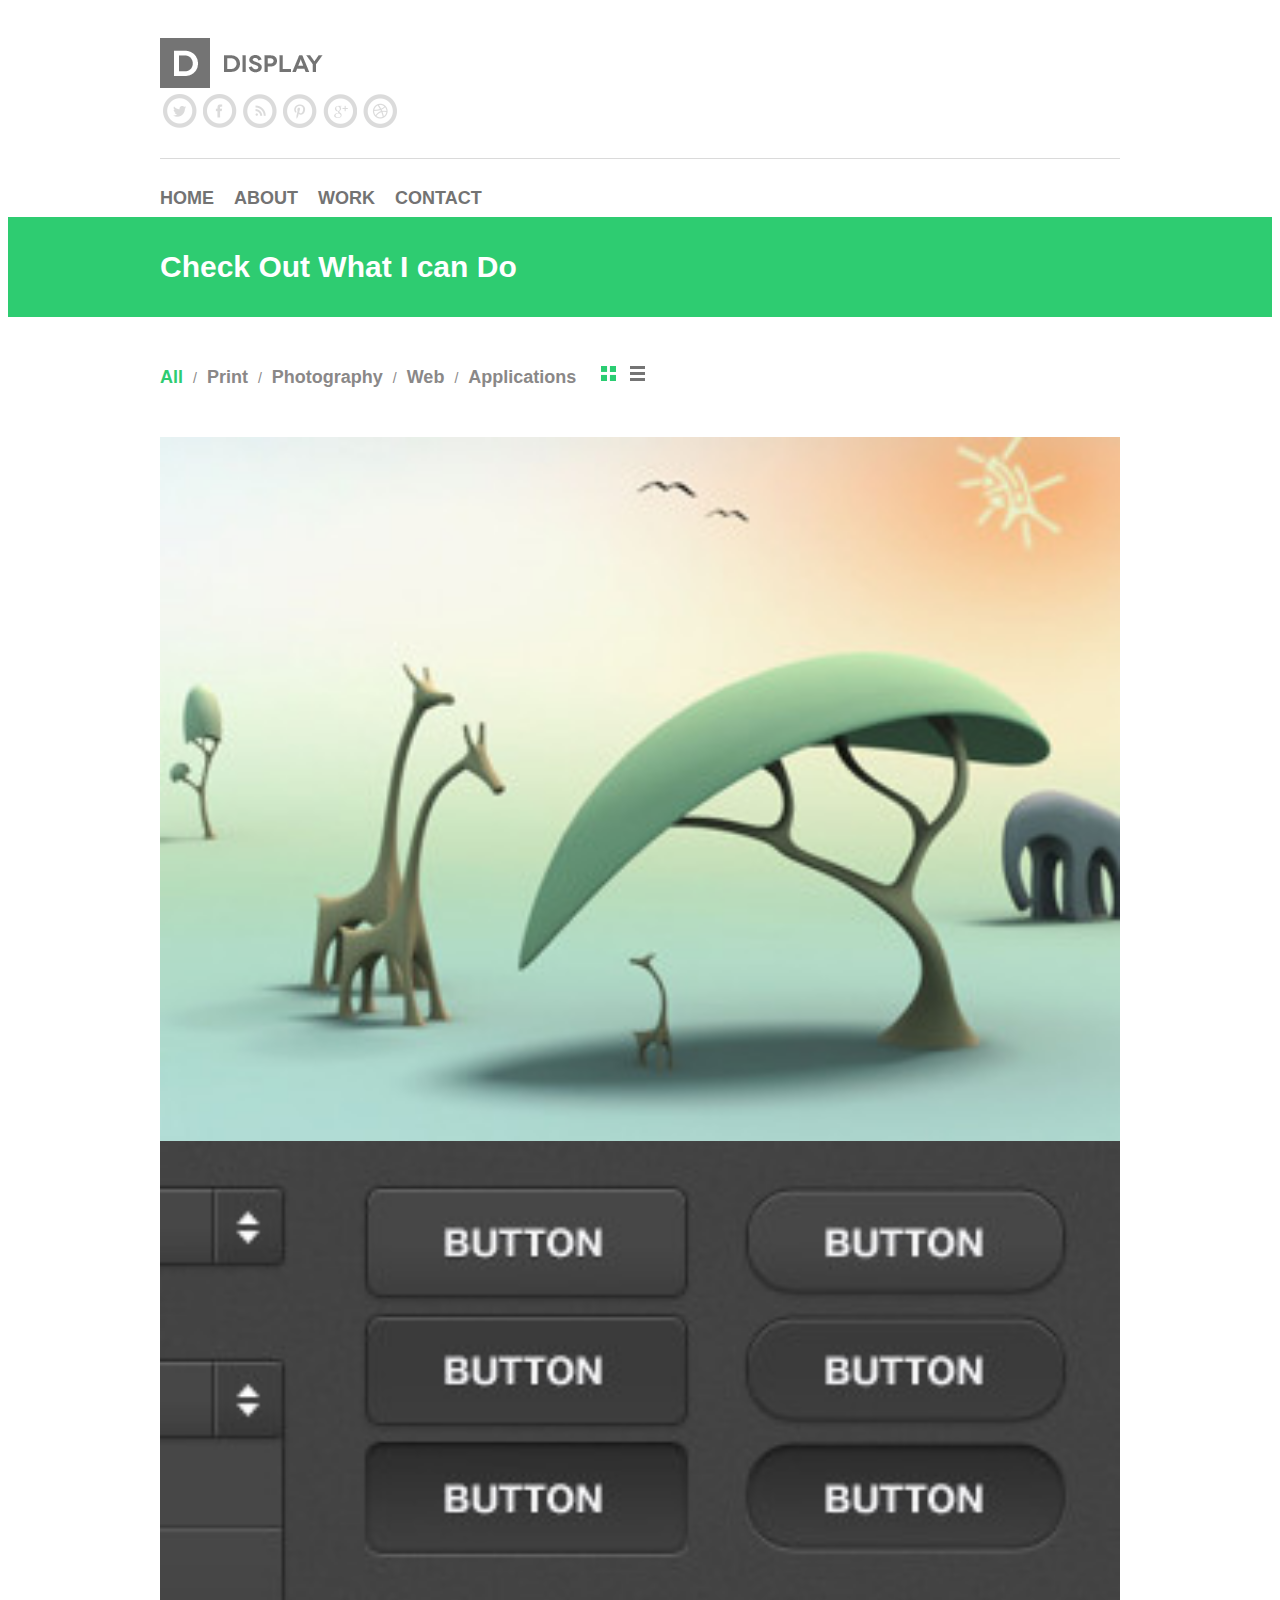
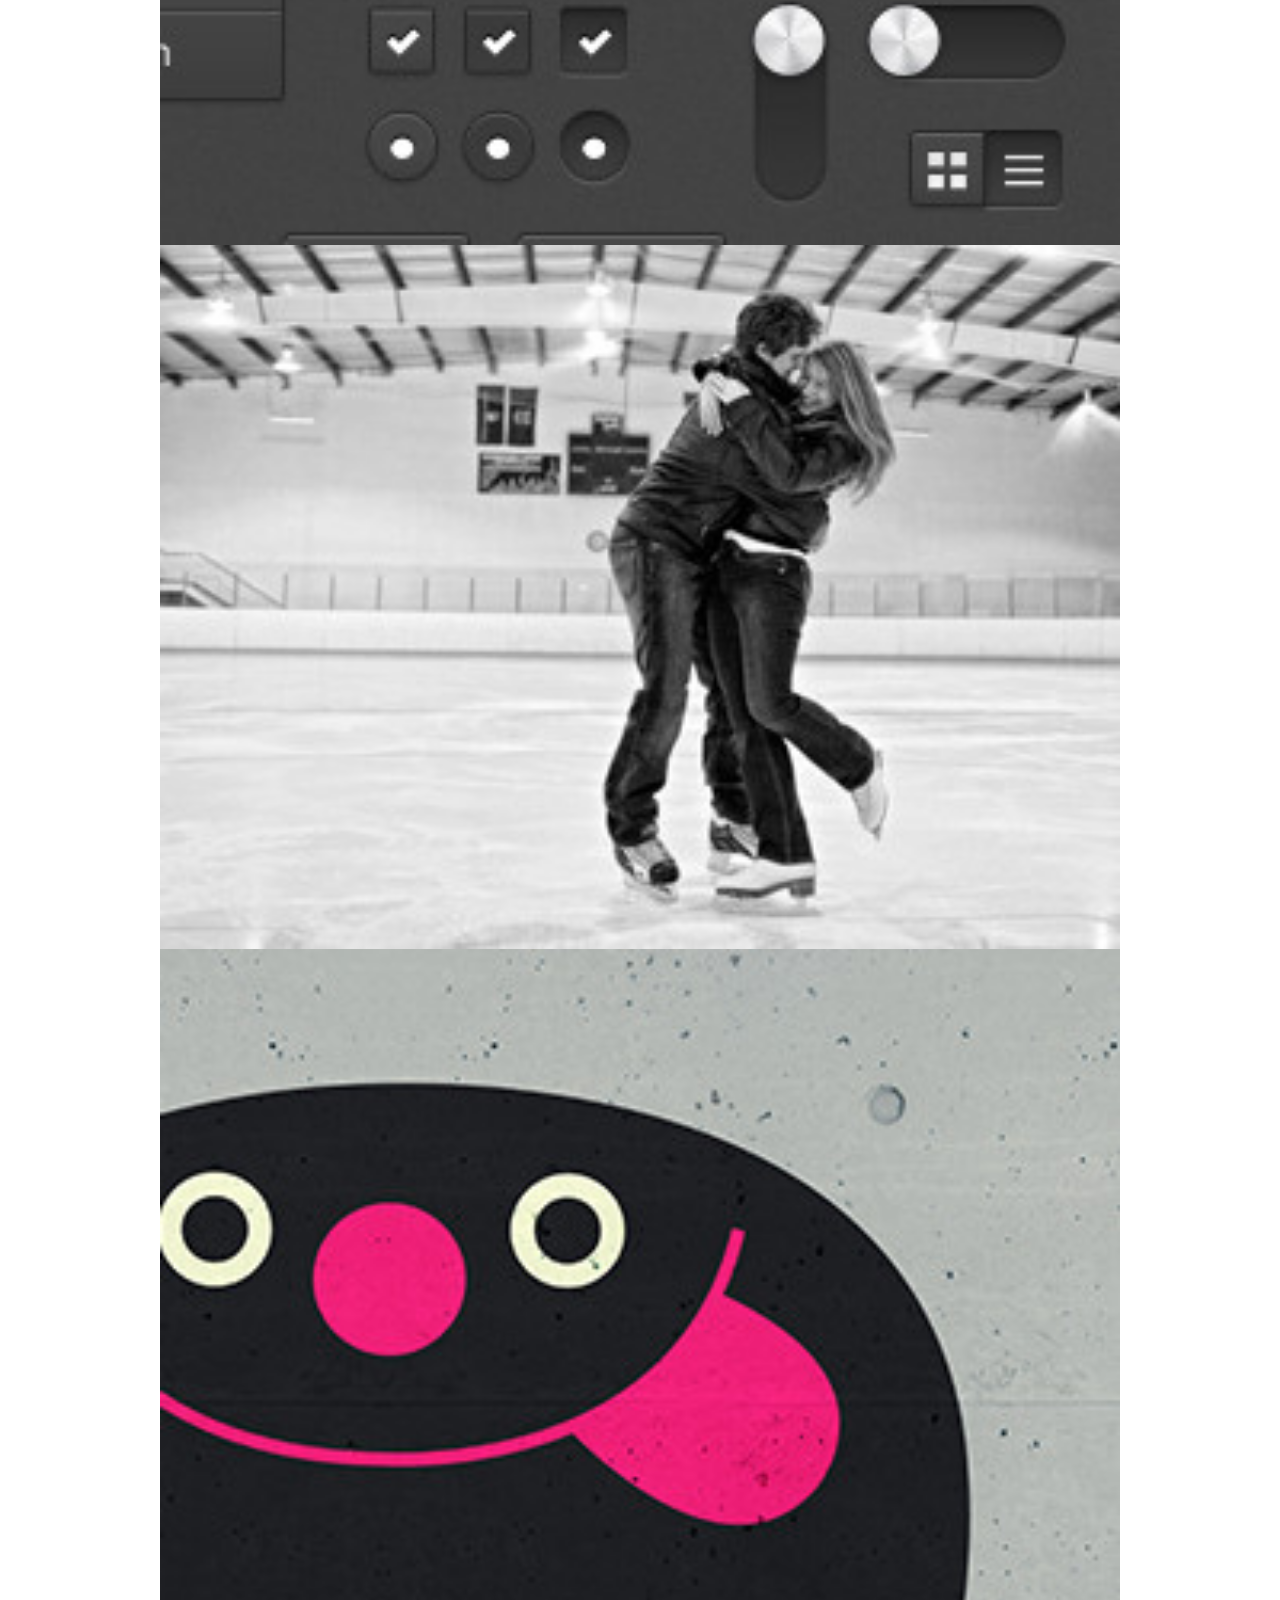
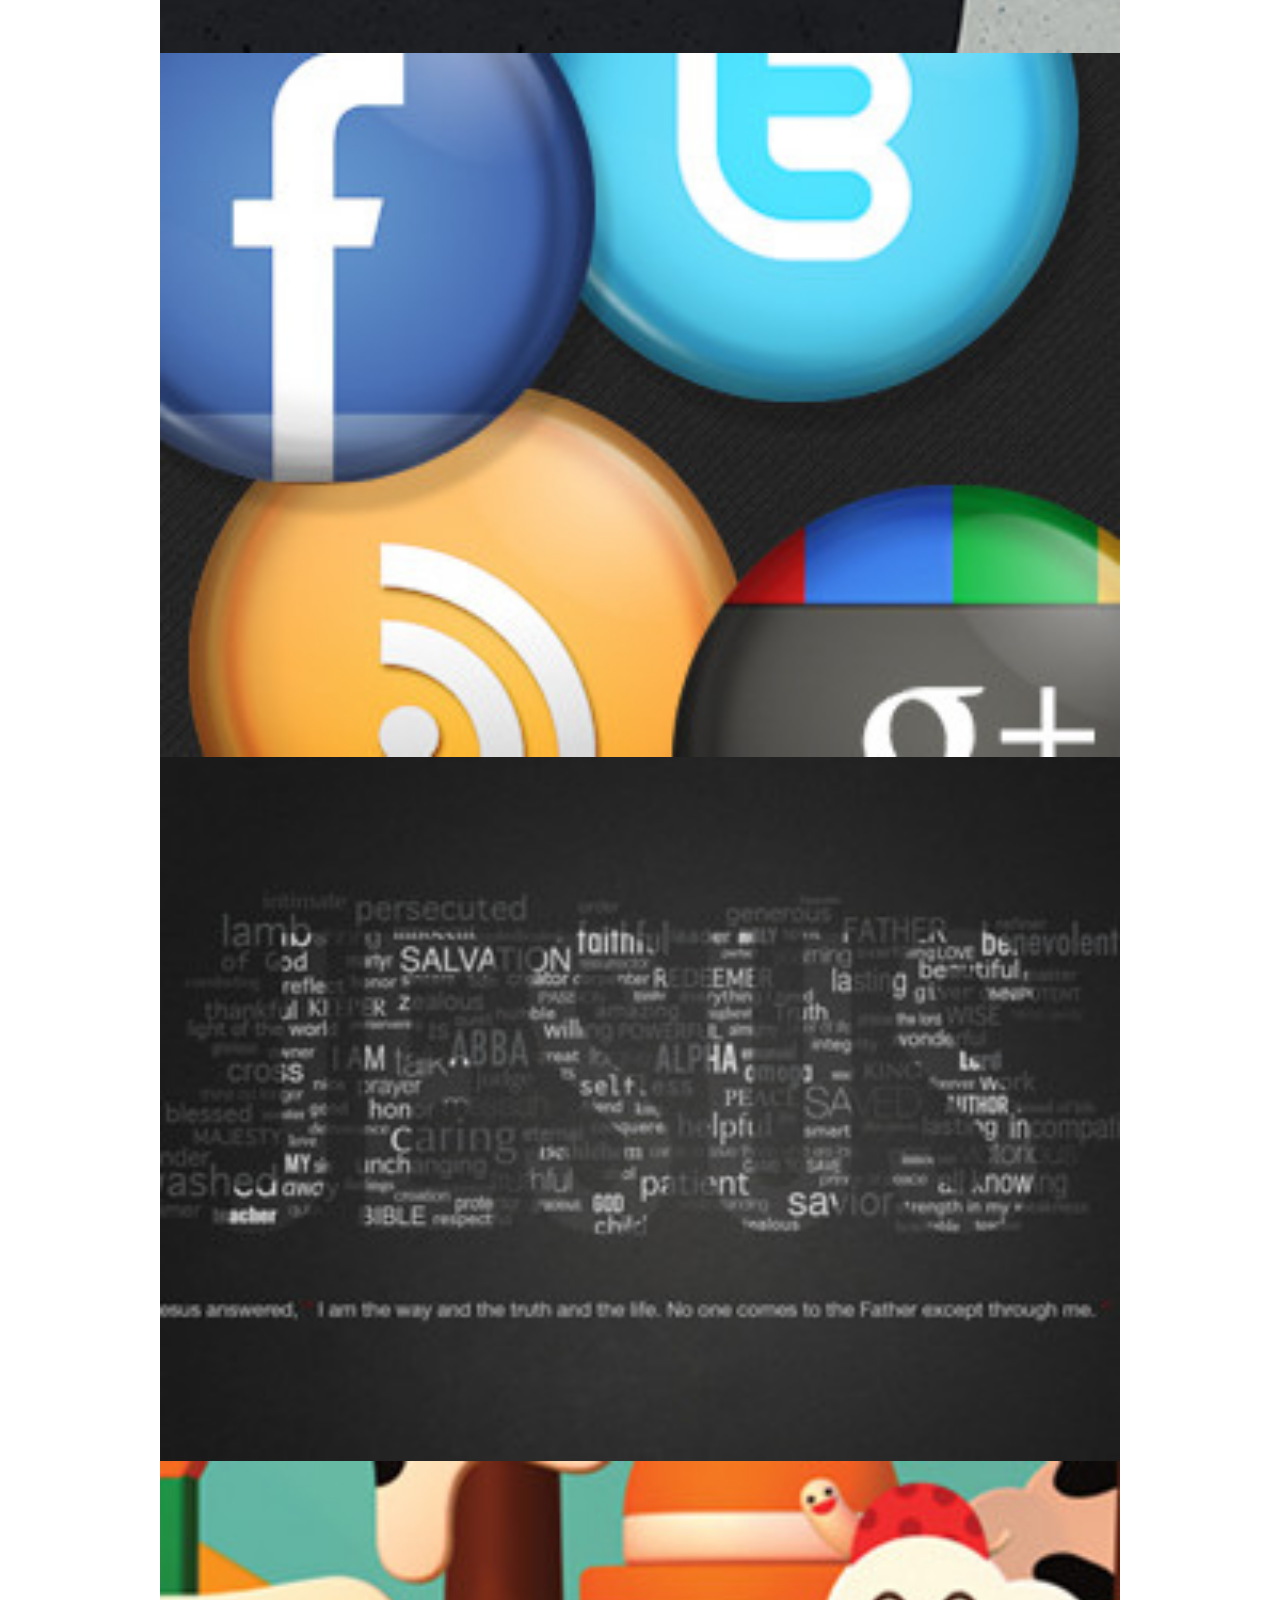
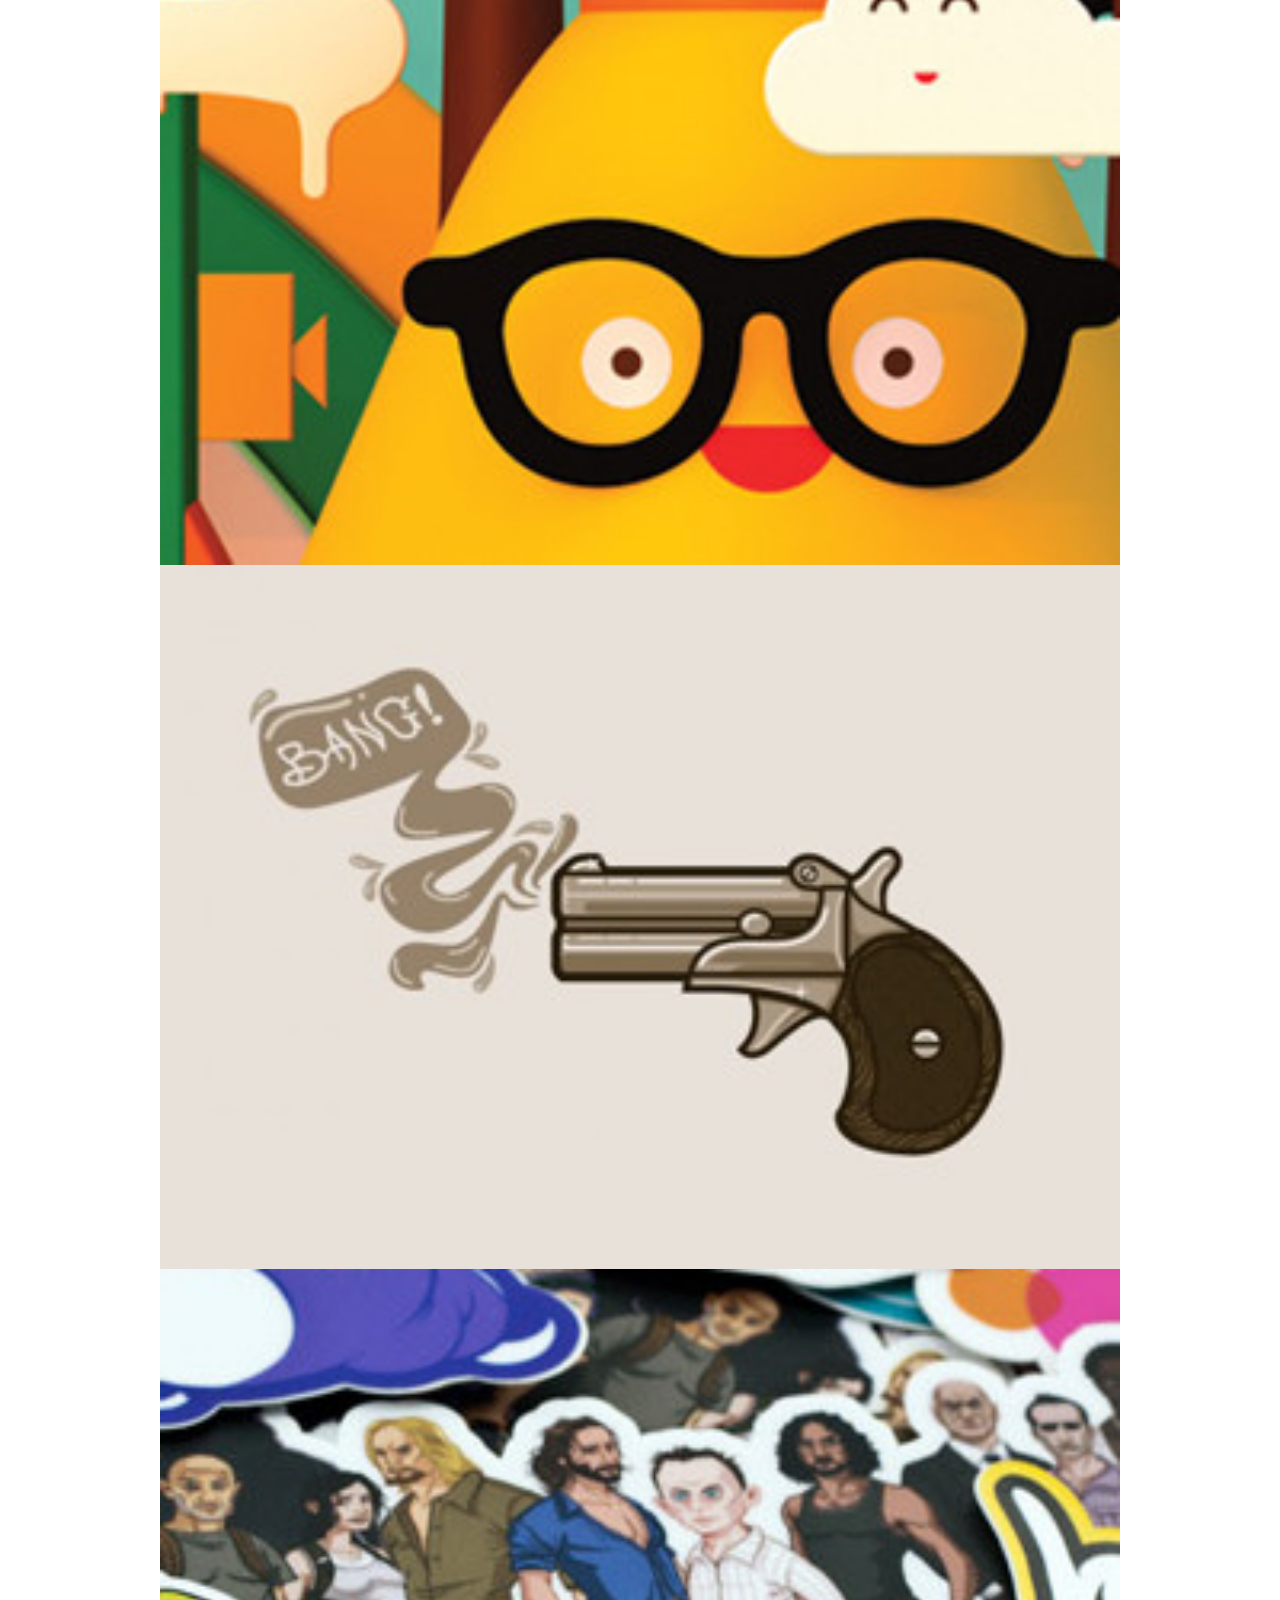
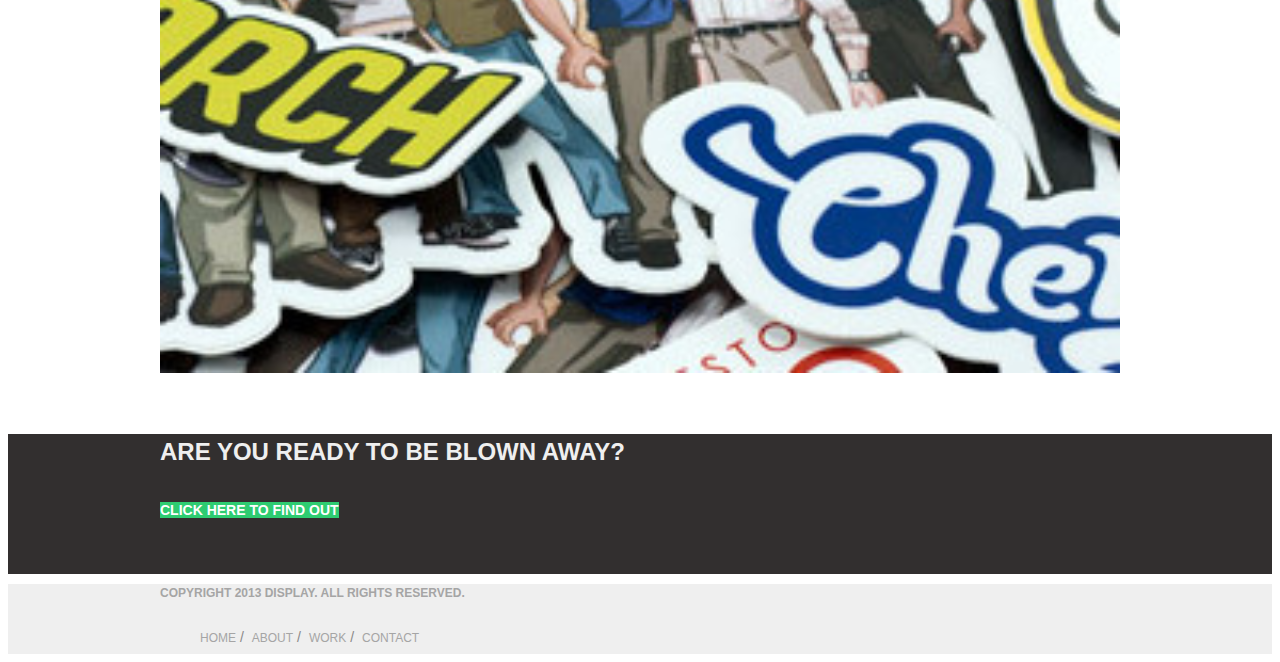
==== index.html @ 4a2d99de "page work" ====
<!DOCTYPE html>
<html>
<head lang="en">
<title>Display</title>
<meta http-equiv="X-UA-Compatible" content="IE=edge">
<meta name="viewport" content="width=device-width, initial-scale=1">

<meta charset="UTF-8">
<meta name="description" content="" />
<meta name="keywords" content="" />
<link rel="icon" href="favicon.png"/>
<link rel="stylesheet" href="css/normalize.css" />
<link rel="stylesheet" href="css/layout.css" />
<link rel="stylesheet" href="css/style.css" />

<!--[if lt IE 9]>
<script src="https://oss.maxcdn.com/html5shiv/3.7.2/html5shiv.min.js"></script>
<script src="https://oss.maxcdn.com/respond/1.4.2/respond.min.js"></script>
<![endif]-->
</head>
<body>
<header class="ba-header">
	<div class="ba-container ba-top cf">
		<a href="index.html" class="ba-logo ba-float-left">
			<img src="img/logo.png">
		</a>
		<div class="ba-socials ba-float-right">
			<a href="#" class="ba-social-link ba-social-link--tw"></a>
			<a href="#" class="ba-social-link ba-social-link--fb"></a>
			<a href="#" class="ba-social-link ba-social-link--rss"></a>
			<a href="#" class="ba-social-link ba-social-link--pn"></a>
			<a href="#" class="ba-social-link ba-social-link--gp"></a>
			<a href="#" class="ba-social-link ba-social-link--dr"></a>
		</div>
	</div>
	<nav class="ba-container cf">
		<ul class="ba-main-menu">
			<li>
				<a href="#">Home</a>
			</li>
			<li>
				<a href="#">About</a>
			</li>
			<li>
				<a href="#">Work</a>
			</li>
			<li>
				<a href="#">Contact</a>
			</li>
		</ul>
	</nav>
	<div class="color-line">
		<div class="ba-container">
			<h2 class="color-line__title">Check Out What I can Do</h2>
		</div>
	</div>
</header>

<main role="main">

<div class="ba-filtler">
<div class="ba-container cf">
	<div class="ba-filtler__item ba-float-left">
		<ul>
			<li><a href="#" class="active">All</a></li>
			<li><a href="#">Print</a></li>
			<li><a href="#">Photography</a></li>
			<li><a href="#">Web</a></li>
			<li><a href="#">Applications</a></li>
		</ul>
	</div>
	<div class="ba-filtler__type ba-float-right">
			<a href="#" class="ba-grid-button ba-button--grid"></a>
			<a href="#" class="ba-grid-button ba-button--list"></a>

	</div>
</div>
<div class="ba-container">
<div class="ba-grid-gallery">
<div class="ba-grid">
	<div class="ba-width-1-3 ba-text-center">
		<img src="img/1.jpg" alt="">
	</div>
	<div class="ba-width-1-3 ba-text-center">
		<img src="img/2.jpg" alt="">
	</div>
	<div class="ba-width-1-3 ba-text-center">
		<img src="img/3.jpg" alt="">
	</div>
</div>
<div class="ba-grid">
	<div class="ba-width-1-3 ba-text-center">
		<img src="img/4.jpg" alt="">
	</div>

	<div class="ba-width-1-3 ba-text-center">
		<img src="img/5.jpg" alt="">
	</div>

	<div class="ba-width-1-3 ba-text-center">
		<img src="img/6.jpg" alt="">
	</div>

</div>
<div class="ba-grid">
	<div class="ba-width-1-3 ba-text-center">
		<img src="img/7.jpg" alt="">
	</div>

	<div class="ba-width-1-3 ba-text-center">
		<img src="img/8.jpg" alt="">
	</div>

	<div class="ba-width-1-3">
	<div class="ba-product ba-text-center">
		<img src="img/9.jpg" alt="">
		<a class="ba-product__overlay ba-vertical-align" href="#">
			<h3 class="ba-product__title ba-vertical-align-middle">
				<!-- <img class="ba-product__link" src="img/link.png" alt=""> -->
			</h3>
		</a>
	</div>
	</div>
</div>
</div>
</div>
</div>



</main>
<footer class="ba-footer">
	<div class="ba-footer__top cf">
	<div class="ba-container">
			<h2 class="ba-footer__title ba-float-left">Are You Ready To Be Blown Away?</h2>
			<a href="" class="ba-btn ba-float-right ba-text-center">Click here to find out</a>
		</div>
	</div>
<div class="ba-footer__bottom">
<div class="ba-container">
	<h2 class="ba-footer__copyright ba-float-left">Copyright 2013 Display. All Rights Reserved.</h2>

	<ul class="ba-footer__menu ba-float-right">
			<li>
				<a href="index.html">Home</a>
			</li>
			<li>
				<a href="about.html">About</a>
			</li>
			<li>
				<a href="work.html">Work</a>
			</li>
			<li>
				<a href="contact.html">Contact</a>
			</li>
		</ul>
</div>
</div>
</footer>
</body>
</html>
---- css/style.css ----
@import url(https://fonts.googleapis.com/css?family=Raleway:400,700);
body {
font: 400 14px/1.5 'Helvetica Nue', Helvetica, Arial, sans-serif;
color: #8a8888;
}
.ba-container {
	width: 960px;
	margin: 0 auto;
}
img {
	-webkit-transition: opacity .3s ease-in;
	-moz-transition: opacity .3s ease-in;
	transition: opacity .3s ease-in;
}
/*Typography*/
a,
input[type="submit"],
input[type="button"],
button{
	-webkit-transition: color .3s ease-in, border-color .3s ease-in, background-color .3s ease-in, opacity .3s ease-in;
	-moz-transition: color .3s ease-in, border-color .3s ease-in, background-color .3s ease-in, opacity .3s ease-in;
	transition: color .3s ease-in, border-color .3s ease-in, background-color .3s ease-in, opacity .3s ease-in;
}

input[type="submit"],
input[type="button"],
button,
.ba-button {
	display: inline-block;

}
input[type="submit"]:hover,
input[type="button"]:hover,
button:hover,
.ba-button:hover {

}

input[type="text"],
input[type="email"],
input[type="password"],
input[type="number"],
input[type="tel"],
textarea,
select {
	-webkit-transition: color .3s ease-in, border-color .3s ease-in, background-color .3s ease-in, opacity .3s ease-in;
	-moz-transition: color .3s ease-in, border-color .3s ease-in, background-color .3s ease-in, opacity .3s ease-in;
	transition: color .3s ease-in, border-color .3s ease-in, background-color .3s ease-in, opacity .3s ease-in;
}

input[type="text"]:focus,
input[type="email"]:focus,
input[type="password"]:focus,
input[type="number"]:focus,
input[type="tel"]:focus,
textarea:focus,
select:focus {
}
textarea {
}
a {
	text-decoration: none;
}

.ba-btn {
width: 220px;
height: 40px;
background-color: #2ecc71;
color: white;
font-size: 14px;
font-weight: 600;
line-height: 18px;
text-transform: uppercase;
line-height: 40px;
}

/*Header*/
.ba-header {
padding-top: 30px;
}
.ba-top{
    border-bottom: 1px solid #dadada;
	padding-bottom: 30px;
}
/*Socials*/
.ba-socials {
	font-size: 0;
}
.ba-social-link {
display: inline-block;
width: 34px;
height: 34px;
background: url(../img/socials-icons.png) no-repeat;
margin: 0 3px;
}
.ba-social-link--tw:hover {
background-position: -1px -36px;
}
.ba-social-link--fb {
background-position: -42px 0;
}
.ba-social-link--fb:hover {
background-position: -43px -36px;
}
.ba-social-link--rss {
background-position: -83px 0;
}
.ba-social-link--rss:hover {
background-position: -84px -36px;
}
.ba-social-link--pn {
background-position: -125px 0;
}
.ba-social-link--pn:hover {
background-position: -126px -36px;
}
.ba-social-link--gp {
background-position: -166px 0;
}
.ba-social-link--gp:hover {
background-position: -166px -36px;
}
.ba-social-link--dr {
background-position: -208px 0;
}
.ba-social-link--dr:hover {
background-position: -209px -36px;
}

.ba-main-menu {
list-style: none;
padding: 0;
margin: 0;
padding-top: 30px;
}
.ba-main-menu li {
float: left;
margin-right:20px;
}
.ba-main-menu a {
	display: block;
	text-decoration: none;
	text-transform: uppercase;
	color: #737373;
font-size: 18px;
font-weight: 600;
line-height: 18px;
}
.ba-main-menu a:hover {
color: #2ecc71;
}

.color-line {
margin-top: 28px;
height: 100px;
background-color: #2ecc71;
margin-bottom: 49px;
}
.color-line__title {
color: white;
font-size: 30px;
font-weight: 600;
line-height: 100px;

}
/*END header*/

/*Filtler*/
.ba-filtler__item ul {
	margin: 0;
	padding: 0;
}
.ba-filtler__item li {
list-style: none;
float: left;
margin-right: 10px;
}
.ba-filtler__item li a{
font-size: 18px;
font-weight: 600;
line-height: 22px;
color: #8a8888;
}
.ba-filtler__item li:after {
content:"/";
margin-left: 10px;
}
.ba-filtler__item li:last-child:after {
content:"";
}

.ba-filtler__item li a:hover,
.ba-filtler__item .active {
color: #2ecc71;
}

/*Grid-Gallery*/
.ba-grid-button {
display: inline-block;
width: 15px;
height: 15px;
background: url(../img/filtler-type.png) no-repeat;
margin: 0 5px;
}

.ba-button--grid {
background-position: 0 0;
}
.ba-button--list {
background-position: -25px 0;
}

.ba-grid-gallery {
margin-top: 50px;
}
.ba-grid-gallery img{
width: 100%;
display: block;
}
.ba-grid-gallery img:hover {
opacity: .5;
}



/*footer*/
.ba-footer__top {
height: 140px;
background-color: #322f2f;
text-transform: uppercase;
}
.ba-footer__title {
color: #efefef;
font-size: 24px;
margin-top: 61px;
}

.ba-footer .ba-btn {
margin-top: 53px;
}

.ba-footer__bottom {
background-color:#efefef;
height: 70px;
text-transform: uppercase;
}
.ba-footer__copyright {
color: #a5a5a5;
font-size: 12px;
font-weight: 600;
line-height: 18px;
text-transform: uppercase;
margin-bottom: 25px;
}

.ba-footer__menu {
list-style: none;
}

.ba-footer__menu li {
float: left;
margin: 0 8px 0 0;
}
.ba-footer__menu li:after {
content:"/";
}
.ba-footer__menu li:last-child:after {
content:none;
}

.ba-footer__menu a {
font-size: 12px;
color: #a5a5a5;
}
.ba-footer__menu a:hover {
color: #2ecc71;
}




.ba-product {
	position: relative;
}
.ba-product__overlay {
	position: absolute;
	left: 0;
	right: 0;
	top: 0;
	bottom: 0;
	background: rgba(100, 194, 158, 0.8);
	text-align: center;
	visibility: hidden;
	opacity: 0;
	transition: opacity .3s ease-in, visibility .3s ease-in;
}
.ba-product__title {
	background: url(../img/link.png) no-repeat 50% 0;
	padding-top: 40px;
	transition: opacity .3s ease-in, transform .3s ease-in;
	opacity: 0;
	transform:translateY(-100px);
}

.ba-product__title:before {

content: "";
display: block;
width: 80px;
height: 80px;
-webkit-border-radius: 50%;
        border-radius: 50%;
	    background: red;
}


/*.ba-product:hover .ba-product__overlay{
	visibility: visible;
	opacity: 1;
}
.ba-product:hover .ba-product__title {
opacity: 1;
transform:translateY(0);
}*/
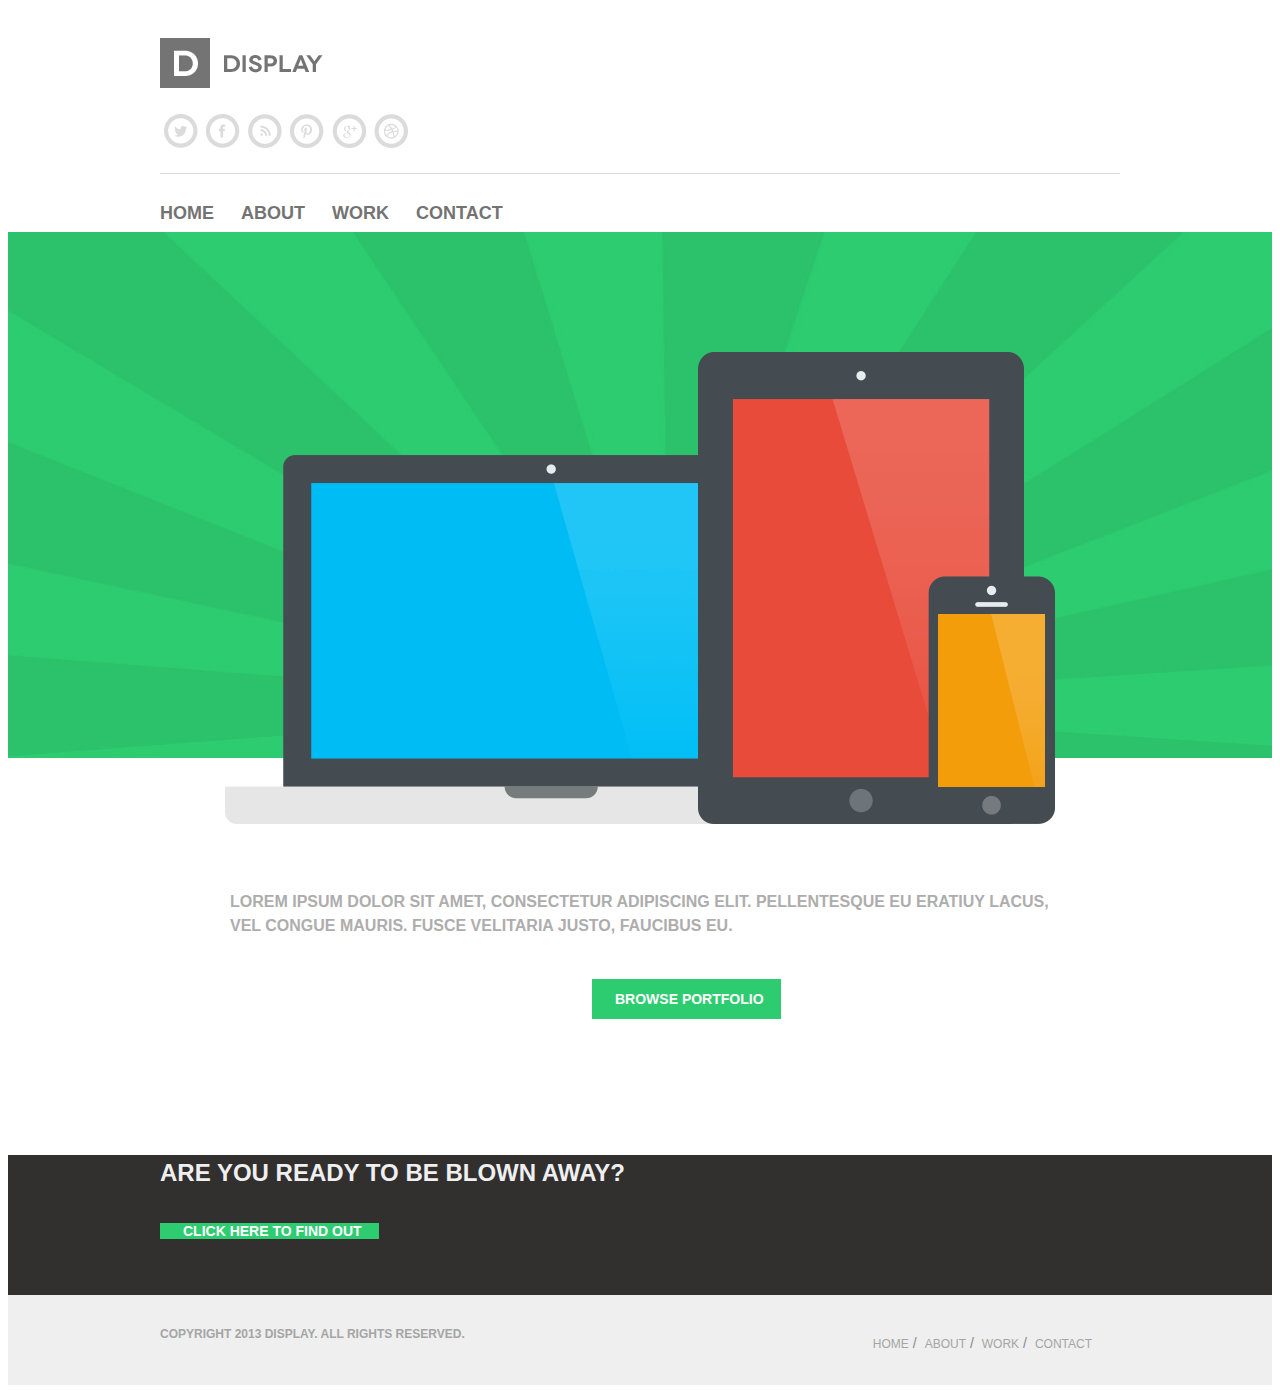
==== commit 58c8ec1e: "something added to index page" ====
--- a/index.html
+++ b/index.html
@@ -36,96 +36,36 @@
 	<nav class="ba-container cf">
 		<ul class="ba-main-menu">
 			<li>
-				<a href="#">Home</a>
+				<a href="index.html">Home</a>
 			</li>
 			<li>
-				<a href="#">About</a>
+				<a href="about.html">About</a>
 			</li>
 			<li>
-				<a href="#">Work</a>
+				<a href="work.html">Work</a>
 			</li>
 			<li>
-				<a href="#">Contact</a>
+				<a href="contact.html">Contact</a>
 			</li>
 		</ul>
 	</nav>
-	<div class="color-line">
-		<div class="ba-container">
-			<h2 class="color-line__title">Check Out What I can Do</h2>
-		</div>
-	</div>
-</header>
-
-<main role="main">
-
-<div class="ba-filtler">
-<div class="ba-container cf">
-	<div class="ba-filtler__item ba-float-left">
-		<ul>
-			<li><a href="#" class="active">All</a></li>
-			<li><a href="#">Print</a></li>
-			<li><a href="#">Photography</a></li>
-			<li><a href="#">Web</a></li>
-			<li><a href="#">Applications</a></li>
-		</ul>
-	</div>
-	<div class="ba-filtler__type ba-float-right">
-			<a href="#" class="ba-grid-button ba-button--grid"></a>
-			<a href="#" class="ba-grid-button ba-button--list"></a>
-
+	</header>
+	<main role="main">
+<div class="ba-banner">
+	<div class="devices">
 	</div>
 </div>
 <div class="ba-container">
-<div class="ba-grid-gallery">
-<div class="ba-grid">
-	<div class="ba-width-1-3 ba-text-center">
-		<img src="img/1.jpg" alt="">
+<section class="banner-text cf">
+<div class="banner-text__item">
+	<p class="banner-text__p ba-text-center">
+		Lorem ipsum dolor sit amet, consectetur adipiscing elit. Pellentesque eu eratiuy lacus, vel congue mauris. Fusce velitaria justo, faucibus eu.
+	</p>
+
+	<a href="#" class="ba-btn ba-btn-main">Browse Portfolio</a>
 	</div>
-	<div class="ba-width-1-3 ba-text-center">
-		<img src="img/2.jpg" alt="">
-	</div>
-	<div class="ba-width-1-3 ba-text-center">
-		<img src="img/3.jpg" alt="">
-	</div>
+</section>
 </div>
-<div class="ba-grid">
-	<div class="ba-width-1-3 ba-text-center">
-		<img src="img/4.jpg" alt="">
-	</div>
-
-	<div class="ba-width-1-3 ba-text-center">
-		<img src="img/5.jpg" alt="">
-	</div>
-
-	<div class="ba-width-1-3 ba-text-center">
-		<img src="img/6.jpg" alt="">
-	</div>
-
-</div>
-<div class="ba-grid">
-	<div class="ba-width-1-3 ba-text-center">
-		<img src="img/7.jpg" alt="">
-	</div>
-
-	<div class="ba-width-1-3 ba-text-center">
-		<img src="img/8.jpg" alt="">
-	</div>
-
-	<div class="ba-width-1-3">
-	<div class="ba-product ba-text-center">
-		<img src="img/9.jpg" alt="">
-		<a class="ba-product__overlay ba-vertical-align" href="#">
-			<h3 class="ba-product__title ba-vertical-align-middle">
-				<!-- <img class="ba-product__link" src="img/link.png" alt=""> -->
-			</h3>
-		</a>
-	</div>
-	</div>
-</div>
-</div>
-</div>
-</div>
-
 
 
 </main>
@@ -133,7 +73,7 @@
 	<div class="ba-footer__top cf">
 	<div class="ba-container">
 			<h2 class="ba-footer__title ba-float-left">Are You Ready To Be Blown Away?</h2>
-			<a href="" class="ba-btn ba-float-right ba-text-center">Click here to find out</a>
+			<a href="#" class="ba-btn ba-float-right ba-text-center">Click here to find out</a>
 		</div>
 	</div>
 <div class="ba-footer__bottom">
@@ -157,5 +97,6 @@
 </div>
 </div>
 </footer>
+
 </body>
 </html>
--- a/css/style.css
+++ b/css/style.css
@@ -1,7 +1,7 @@
 @import url(https://fonts.googleapis.com/css?family=Raleway:400,700);
 body {
-font: 400 14px/1.5 'Helvetica Nue', Helvetica, Arial, sans-serif;
-color: #8a8888;
+	font: 400 14px/1.5 'Helvetica Nue', Helvetica, Arial, sans-serif;
+	color: #8a8888;
 }
 .ba-container {
 	width: 960px;
@@ -43,6 +43,10 @@
 input[type="tel"],
 textarea,
 select {
+	border: 2px solid #8a8888;
+	display: block;
+	margin-bottom: 15px;
+	padding: 15px;
 	-webkit-transition: color .3s ease-in, border-color .3s ease-in, background-color .3s ease-in, opacity .3s ease-in;
 	-moz-transition: color .3s ease-in, border-color .3s ease-in, background-color .3s ease-in, opacity .3s ease-in;
 	transition: color .3s ease-in, border-color .3s ease-in, background-color .3s ease-in, opacity .3s ease-in;
@@ -58,109 +62,129 @@
 }
 textarea {
 }
+h1, h2, h3, h4, h5, h6 {
+	text-transform: uppercase;
+}
+h3 {
+font-size: 24px;
+font-weight: 600;
+line-height: 22px;
+}
 a {
 	text-decoration: none;
-}
-
-.ba-btn {
-width: 220px;
-height: 40px;
-background-color: #2ecc71;
-color: white;
-font-size: 14px;
-font-weight: 600;
-line-height: 18px;
-text-transform: uppercase;
-line-height: 40px;
+	color: #2ecc71;
+}
+p {
+font-weight: 400;
+line-height: 22px;
+color: #8a8888;
+}
+
+.ba-btn,
+button {
+    padding: 0px 17px 0px 23px;
+	background-color: #2ecc71;
+	color: white;
+	font-size: 14px;
+	font-weight: 600;
+	line-height: 18px;
+	text-transform: uppercase;
+	line-height: 40px;
+}
+.ba-btn:hover,
+button:hover  {
+	background-color: #09B753;
 }
 
 /*Header*/
 .ba-header {
-padding-top: 30px;
+	padding-top: 30px;
 }
 .ba-top{
-    border-bottom: 1px solid #dadada;
-	padding-bottom: 30px;
+	border-bottom: 1px solid #dadada;
+	padding-bottom: 25px;
 }
 /*Socials*/
 .ba-socials {
 	font-size: 0;
+	margin-right: 17px;
+	margin-top: 20px;
 }
 .ba-social-link {
-display: inline-block;
-width: 34px;
-height: 34px;
-background: url(../img/socials-icons.png) no-repeat;
-margin: 0 3px;
+	display: inline-block;
+	width: 34px;
+	height: 34px;
+	background: url(../img/socials-icons.png) no-repeat;
+	margin: 0 4px;
 }
 .ba-social-link--tw:hover {
-background-position: -1px -36px;
+	background-position: -1px -36px;
 }
 .ba-social-link--fb {
-background-position: -42px 0;
+	background-position: -42px 0;
 }
 .ba-social-link--fb:hover {
-background-position: -43px -36px;
+	background-position: -43px -36px;
 }
 .ba-social-link--rss {
-background-position: -83px 0;
+	background-position: -83px 0;
 }
 .ba-social-link--rss:hover {
-background-position: -84px -36px;
+	background-position: -84px -36px;
 }
 .ba-social-link--pn {
-background-position: -125px 0;
+	background-position: -125px 0;
 }
 .ba-social-link--pn:hover {
-background-position: -126px -36px;
+	background-position: -126px -36px;
 }
 .ba-social-link--gp {
-background-position: -166px 0;
+	background-position: -166px 0;
 }
 .ba-social-link--gp:hover {
-background-position: -166px -36px;
+	background-position: -166px -36px;
 }
 .ba-social-link--dr {
-background-position: -208px 0;
+	background-position: -208px 0;
 }
 .ba-social-link--dr:hover {
-background-position: -209px -36px;
+	background-position: -209px -36px;
 }
 
 .ba-main-menu {
-list-style: none;
-padding: 0;
-margin: 0;
-padding-top: 30px;
+	list-style: none;
+	padding: 0;
+	margin: 0;
+	padding-top: 30px;
 }
 .ba-main-menu li {
-float: left;
-margin-right:20px;
+	float: left;
+	margin-right:27px;
 }
 .ba-main-menu a {
 	display: block;
 	text-decoration: none;
 	text-transform: uppercase;
 	color: #737373;
-font-size: 18px;
-font-weight: 600;
-line-height: 18px;
+	font-size: 18px;
+	font-weight: 600;
+	line-height: 18px;
 }
 .ba-main-menu a:hover {
-color: #2ecc71;
+	color: #2ecc71;
 }
 
 .color-line {
-margin-top: 28px;
-height: 100px;
-background-color: #2ecc71;
-margin-bottom: 49px;
+	margin-top: 25px;
+	height: 100px;
+	background-color: #2ecc71;
+	margin-bottom: 49px;
 }
 .color-line__title {
-color: white;
-font-size: 30px;
-font-weight: 600;
-line-height: 100px;
+	color: white;
+	font-size: 30px;
+	font-weight: 600;
+	line-height: 100px;
 
 }
 /*END header*/
@@ -171,154 +195,254 @@
 	padding: 0;
 }
 .ba-filtler__item li {
-list-style: none;
-float: left;
-margin-right: 10px;
+	list-style: none;
+	float: left;
+	margin-right: 10px;
+	margin-top: -6px;
 }
 .ba-filtler__item li a{
+	font-size: 18px;
+	font-weight: 600;
+	line-height: 22px;
+	color: #8a8888;
+	text-transform: uppercase;
+}
+.ba-filtler__item li:after {
+	content:"/";
+	margin-left: 10px;
+}
+.ba-filtler__item li:last-child:after {
+	content:"";
+}
+
+.ba-filtler__item li a:hover,
+.ba-filtler__item .active {
+	color: #2ecc71;
+}
+
+/*Grid-Gallery*/
+.ba-grid-button {
+	display: inline-block;
+	width: 15px;
+	height: 15px;
+	background: url(../img/filtler-type.png) no-repeat;
+	margin: 0 5px;
+}
+
+.ba-button--grid {
+	background-position: 0 0;
+}
+.ba-button--list {
+	background-position: -25px 0;
+}
+
+.ba-grid-gallery {
+	margin-top: 50px;
+}
+.ba-grid-gallery img{
+	width: 100%;
+	display: block;
+}
+.ba-grid-gallery img:hover {
+	opacity: .5;
+}
+
+
+
+/*footer*/
+.ba-footer__top {
+	height: 140px;
+	background-color: #322f2f;
+	text-transform: uppercase;
+}
+.ba-footer__title {
+	color: #efefef;
+	font-size: 24px;
+	margin-top: 61px;
+}
+
+.ba-footer .ba-btn {
+	margin-top: 53px;
+}
+
+.ba-footer__bottom {
+	background-color:#efefef;
+	height: 70px;
+	padding-top: 20px;
+}
+.ba-footer__copyright {
+	color: #a5a5a5;
+	font-size: 12px;
+	font-weight: 600;
+	line-height: 18px;
+}
+.ba-footer__bottom .ba-container {
+	position: relative;
+}
+.ba-footer__menu {
+	list-style: none;
+	position: absolute;
+	right: 20px;
+	top: -6px;
+}
+
+.ba-footer__menu li {
+	float: left;
+	margin: 0 8px 0 0;
+}
+.ba-footer__menu li:after {
+	content:"/";
+}
+.ba-footer__menu li:last-child:after {
+	content:none;
+}
+
+.ba-footer__menu a {
+	font-size: 12px;
+	color: #a5a5a5;
+	text-transform: uppercase;
+}
+.ba-footer__menu a:hover {
+	color: #2ecc71;
+}
+
+/**************START styles for page About*************************************/
+
+.about__article__p {
+padding-right: 30px;
+margin-top: -5px;
+margin-left: 10px;
+}
+
+/*Section ba-news*/
+.ba-news {
+margin-top: 25px;
+}
+.ba-title {
+color: #8a8888;
+}
+.ba-news__one {
+padding-right: 30px;
+}
+.ba-news__two {
+padding-left: 10px;
+padding-right: 20px;
+}
+.ba-news__p {
+margin-top: -5px;
+}
+/*Services section*/
+
+.service-item {
+height: 200px;
+background-color: #efefef;
+}
+
+.service-item__product {
+height: 200px;
+text-align: center;
+	-webkit-transition: background-color .3s ease-in;
+	-moz-transition: background-color .3s ease-in;
+	transition: background-color .3s ease-in;
+
+}
+.service-item__product:hover {
+height: 200px;
+background-color: #dadada;
+}
+.service-item__product img {
+margin-top: 40px;
+}
+.service-item__product__title {
+color: #737373;
 font-size: 18px;
 font-weight: 600;
 line-height: 22px;
-color: #8a8888;
-}
-.ba-filtler__item li:after {
-content:"/";
-margin-left: 10px;
-}
-.ba-filtler__item li:last-child:after {
+}
+
+.services li {
+list-style: none;
+line-height: 22px;
+}
+.services li:before {
 content:"";
-}
-
-.ba-filtler__item li a:hover,
-.ba-filtler__item .active {
-color: #2ecc71;
-}
-
-/*Grid-Gallery*/
-.ba-grid-button {
 display: inline-block;
-width: 15px;
-height: 15px;
-background: url(../img/filtler-type.png) no-repeat;
-margin: 0 5px;
-}
-
-.ba-button--grid {
-background-position: 0 0;
-}
-.ba-button--list {
-background-position: -25px 0;
-}
-
-.ba-grid-gallery {
-margin-top: 50px;
-}
-.ba-grid-gallery img{
+width: 7px;
+height: 10px;
+background: url(../img/bullet.png) 1px no-repeat;
+margin-right: 11px;
+}
+
+/*Start page contacts*/
+.ba-google-map {
+margin-top: -50px;
+}
+
+.ba-contact__form input {
+width: 350px;
+}
+.ba-contact__form textarea {
+	width: 100%;
+	height: 220px;
+}
+.ba-contact__form  button {
+margin-bottom: 50px;
+padding: 0 14px;
+}
+
+.ba-table {
+	display: table;
+	width: 100%;
+}
+.ba-table-row {
+	display: table-row;
+}
+.ba-table-cell {
+	display: table-cell;
+}
+
+
+/********* Start sryles for index page **********/
+
+.ba-banner {
+position: relative;
+margin-top: 28px;
+	width: 100%;
+	height: 526px;
+background: url(../img/bg.jpg) 50% no-repeat;
+-webkit-background-size: cover;
+     -o-background-size: cover;
+        background-size: cover;
+}
+.devices {
+	position: absolute;
+	top: 0;
+	left: 50%;
+	bottom: -185px;
+	margin-left: -415px;
+background: url(../img/devices.png) 50% no-repeat;
+	width: 830px;
+}
+.banner-text {
+padding-top: 66px;
+height: 270px;
 width: 100%;
-display: block;
-}
-.ba-grid-gallery img:hover {
-opacity: .5;
-}
-
-
-
-/*footer*/
-.ba-footer__top {
-height: 140px;
-background-color: #322f2f;
+}
+.banner-text__item {
+	position: relative;
+}
+.banner-text__p {
+padding: 50px 70px 0;
+color: #aeadad;
+font-size: 16px;
+font-weight: 600;
+line-height: 24px;
 text-transform: uppercase;
 }
-.ba-footer__title {
-color: #efefef;
-font-size: 24px;
-margin-top: 61px;
-}
-
-.ba-footer .ba-btn {
-margin-top: 53px;
-}
-
-.ba-footer__bottom {
-background-color:#efefef;
-height: 70px;
-text-transform: uppercase;
-}
-.ba-footer__copyright {
-color: #a5a5a5;
-font-size: 12px;
-font-weight: 600;
-line-height: 18px;
-text-transform: uppercase;
-margin-bottom: 25px;
-}
-
-.ba-footer__menu {
-list-style: none;
-}
-
-.ba-footer__menu li {
-float: left;
-margin: 0 8px 0 0;
-}
-.ba-footer__menu li:after {
-content:"/";
-}
-.ba-footer__menu li:last-child:after {
-content:none;
-}
-
-.ba-footer__menu a {
-font-size: 12px;
-color: #a5a5a5;
-}
-.ba-footer__menu a:hover {
-color: #2ecc71;
-}
-
-
-
-
-.ba-product {
-	position: relative;
-}
-.ba-product__overlay {
-	position: absolute;
-	left: 0;
-	right: 0;
-	top: 0;
-	bottom: 0;
-	background: rgba(100, 194, 158, 0.8);
-	text-align: center;
-	visibility: hidden;
-	opacity: 0;
-	transition: opacity .3s ease-in, visibility .3s ease-in;
-}
-.ba-product__title {
-	background: url(../img/link.png) no-repeat 50% 0;
-	padding-top: 40px;
-	transition: opacity .3s ease-in, transform .3s ease-in;
-	opacity: 0;
-	transform:translateY(-100px);
-}
-
-.ba-product__title:before {
-
-content: "";
-display: block;
-width: 80px;
-height: 80px;
--webkit-border-radius: 50%;
-        border-radius: 50%;
-	    background: red;
-}
-
-
-/*.ba-product:hover .ba-product__overlay{
-	visibility: visible;
-	opacity: 1;
-}
-.ba-product:hover .ba-product__title {
-opacity: 1;
-transform:translateY(0);
-}*/
+.ba-btn-main {
+	margin-top: 25px;
+    position: absolute;
+    left: 50%;
+margin-left: -5%;
+
+}
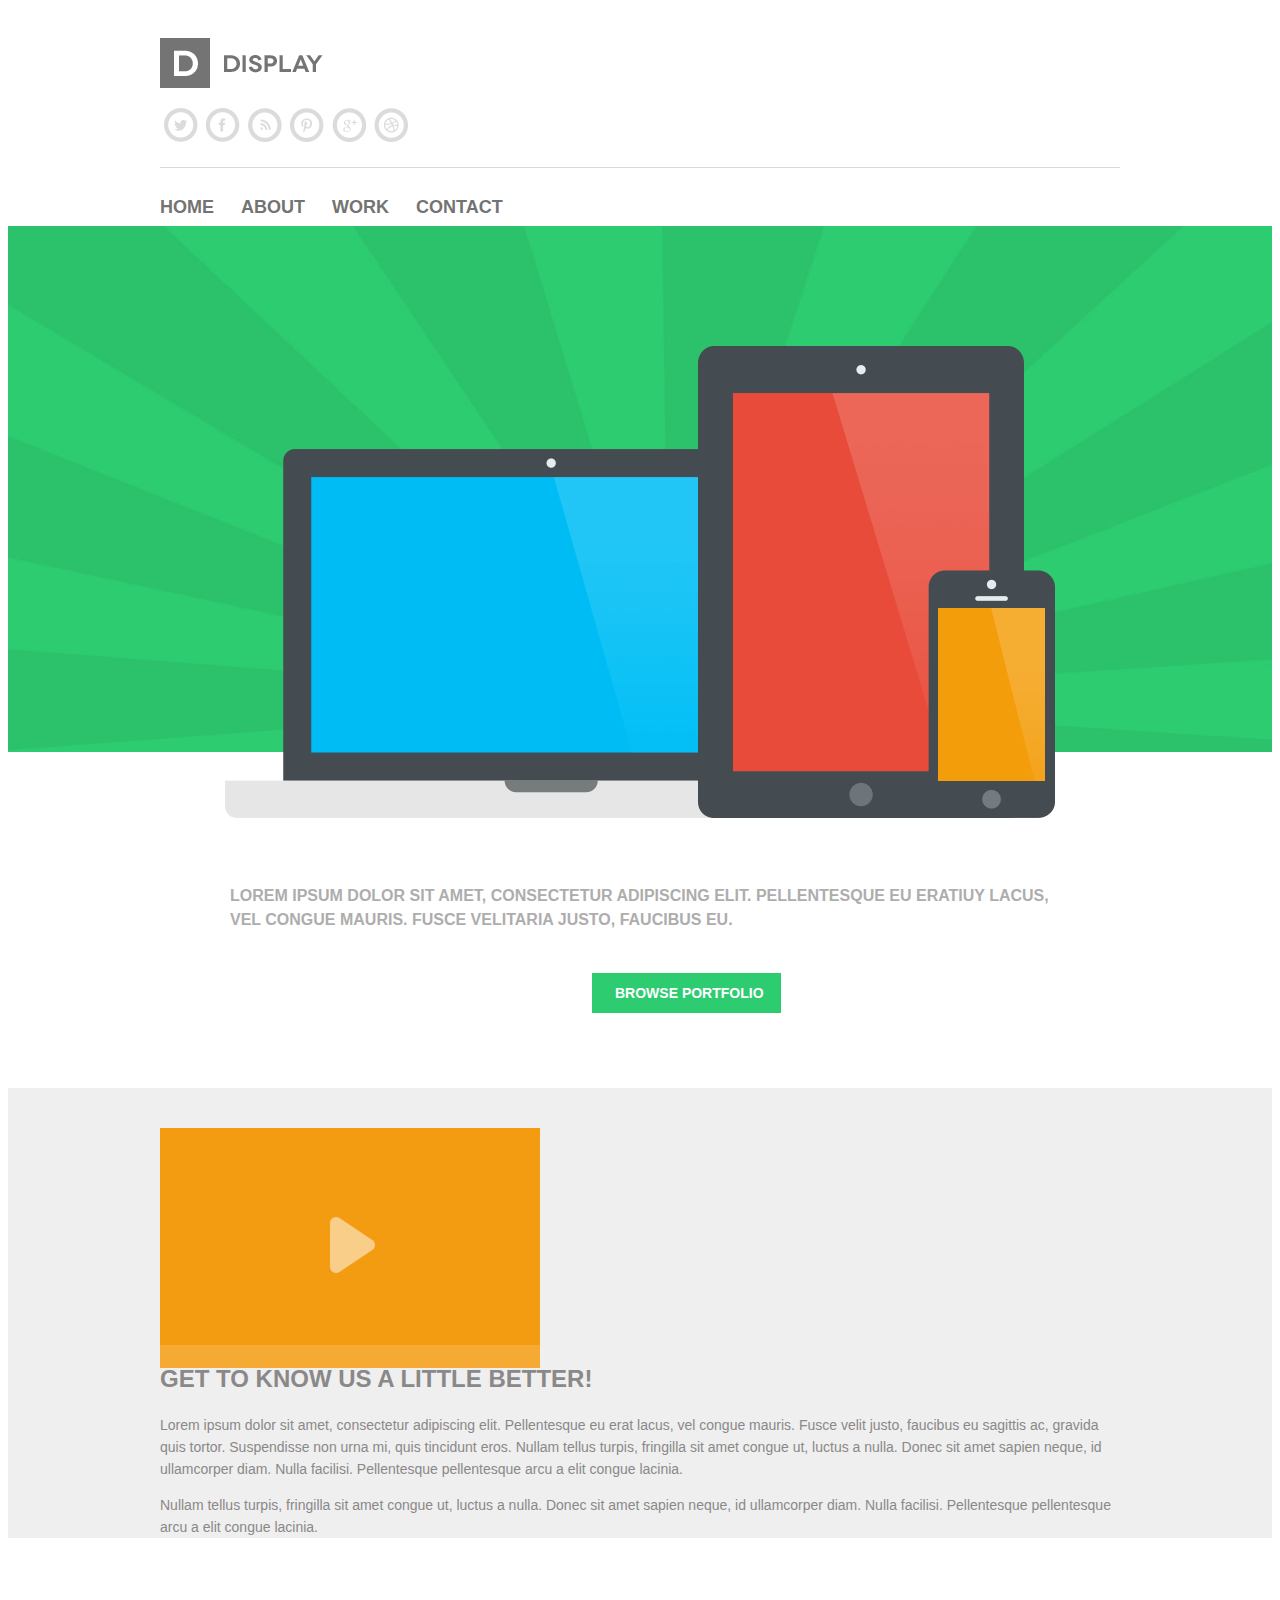
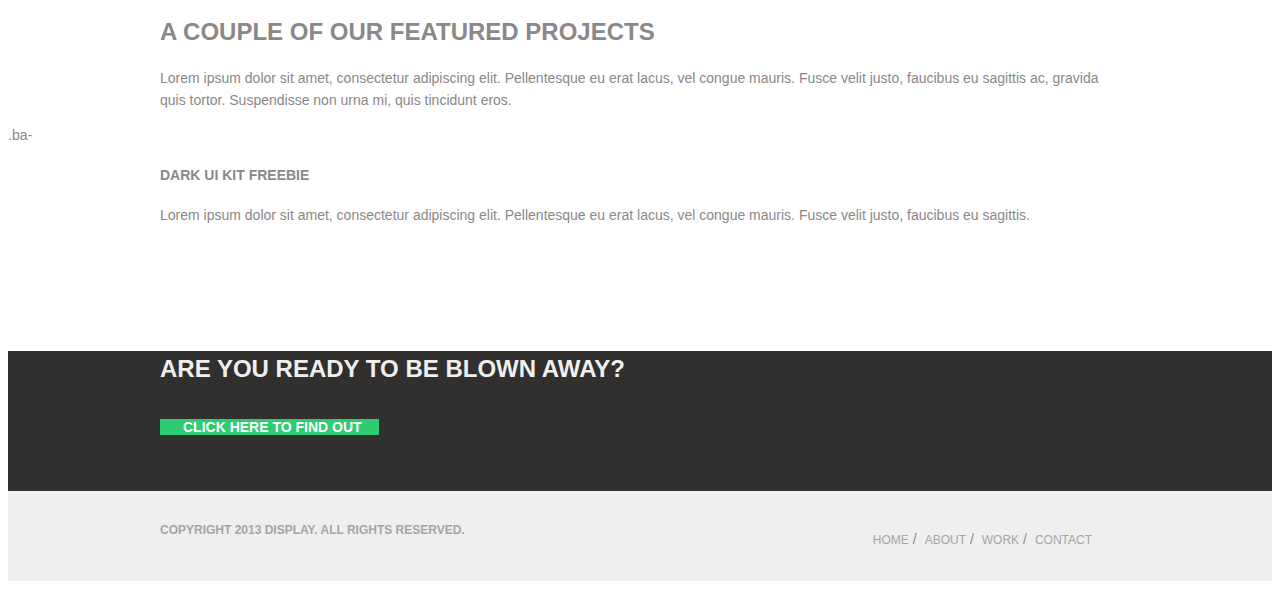
==== commit 680b388b: "some fixes" ====
--- a/index.html
+++ b/index.html
@@ -67,6 +67,38 @@
 </section>
 </div>
 
+<section class="grey-item grey-item__home">
+	<div class="ba-container">
+		<div class="ba-grid">
+			<div class="ba-width-1-3">
+				<img src="img/video-player.jpg" alt="video-player">
+			</div>
+			<div class="ba-width-2-3">
+				<h3 class="grey-item__home__title">Get To Know Us a Little Better!</h3>
+				<p>Lorem ipsum dolor sit amet, consectetur adipiscing elit. Pellentesque eu erat lacus, vel congue mauris. Fusce velit justo, faucibus eu sagittis ac, gravida quis tortor. Suspendisse non urna mi, quis tincidunt eros. Nullam tellus turpis, fringilla sit amet congue ut, luctus a nulla. Donec sit amet sapien neque, id ullamcorper diam. Nulla facilisi. Pellentesque pellentesque arcu a elit congue lacinia.</p>
+
+				<p>Nullam tellus turpis, fringilla sit amet congue ut, luctus a nulla. Donec sit amet sapien neque, id ullamcorper diam. Nulla facilisi. Pellentesque pellentesque arcu a elit congue lacinia.</p>
+			</div>
+		</div>
+	</div>
+</section>
+
+<section class="portfolio-section">
+<div class="ba-container ba-text-center">
+	<h3>A Couple of Our Featured Projects</h3>
+	<p>Lorem ipsum dolor sit amet, consectetur adipiscing elit. Pellentesque eu erat lacus, vel congue mauris. Fusce velit justo, faucibus eu sagittis ac, gravida quis tortor. Suspendisse non urna mi, quis tincidunt eros.</p>
+
+</div>
+<div class="portfolio-section__slider">
+	.ba-
+</div>
+
+<div class="ba-container ba-text-center">
+	<h4>Dark UI Kit Freebie</h4>
+	<p>Lorem ipsum dolor sit amet, consectetur adipiscing elit. Pellentesque eu erat lacus, vel congue mauris. Fusce velit justo, faucibus eu sagittis.</p>
+
+</div>
+</section>
 
 </main>
 <footer class="ba-footer">
--- a/css/style.css
+++ b/css/style.css
@@ -11,6 +11,7 @@
 	-webkit-transition: opacity .3s ease-in;
 	-moz-transition: opacity .3s ease-in;
 	transition: opacity .3s ease-in;
+    display: block;
 }
 /*Typography*/
 a,
@@ -238,6 +239,7 @@
 
 .ba-grid-gallery {
 	margin-top: 50px;
+	margin-bottom: 50px;
 }
 .ba-grid-gallery img{
 	width: 100%;
@@ -333,8 +335,7 @@
 }
 /*Services section*/
 
-.service-item {
-height: 200px;
+.grey-item {
 background-color: #efefef;
 }
 
@@ -446,3 +447,17 @@
 margin-left: -5%;
 
 }
+
+.grey-item__home .ba-grid{
+padding-top: 40px;
+}
+
+.grey-item__home__title {
+margin-top: 0;
+}
+
+
+.portfolio-section {
+padding-top: 45px;
+padding-bottom: 50px;
+}
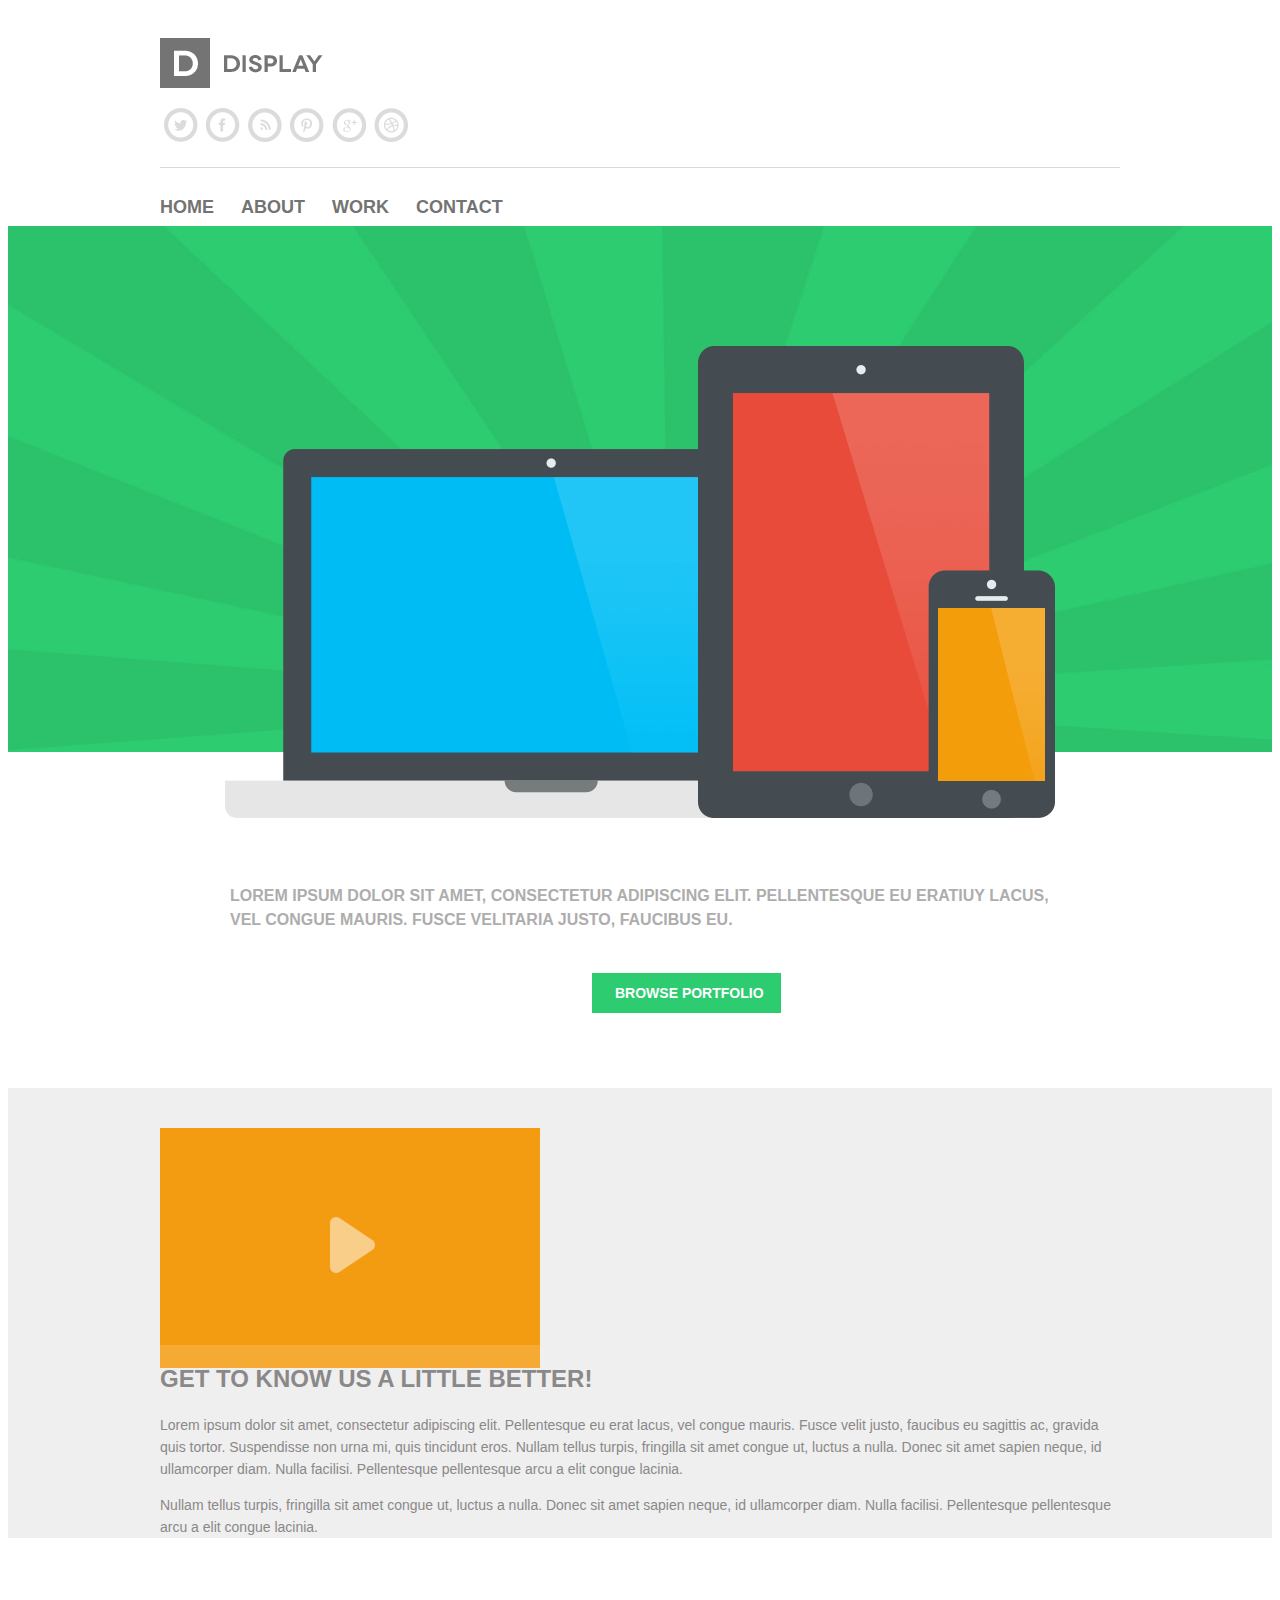
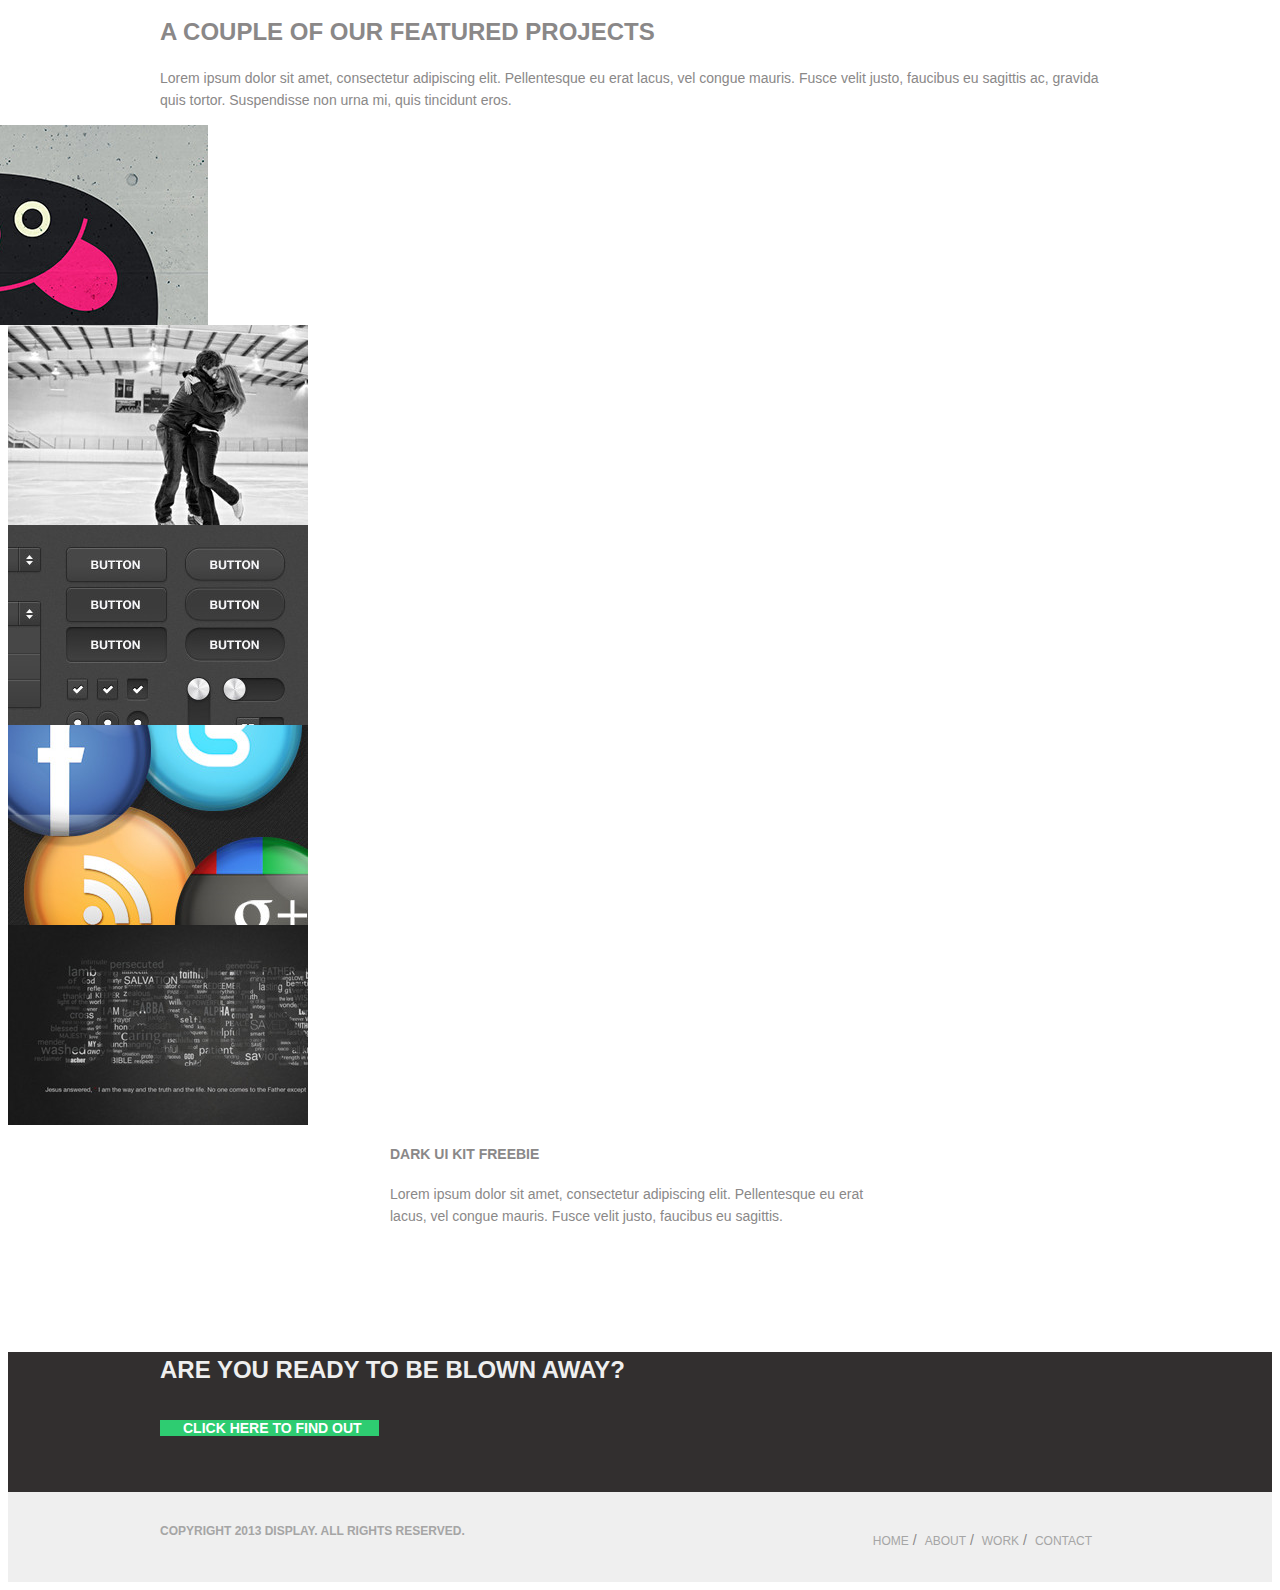
==== commit 4325ba01: "..." ====
--- a/index.html
+++ b/index.html
@@ -90,10 +90,28 @@
 
 </div>
 <div class="portfolio-section__slider">
-	.ba-
+	<div class="ba-grid ba-grid-nopad">
+		<div class="ba-width-1-5">
+			<div class="portfolio-section__slider__item">
+<img src="img/portfolio1.jpg" alt="Portfolio image">
+			</div>
+		</div>
+		<div class="ba-width-1-5">
+			<img src="img/portfolio2.jpg" alt="Portfolio image">
+		</div>
+		<div class="ba-width-1-5">
+			<img src="img/portfolio3.jpg" alt="Portfolio image">
+		</div>
+		<div class="ba-width-1-5">
+			<img src="img/portfolio4.jpg" alt="Portfolio image">
+		</div>
+		<div class="ba-width-1-5">
+			<img src="img/portfolio5.jpg" alt="Portfolio image">
+		</div>
+	</div>
 </div>
 
-<div class="ba-container ba-text-center">
+<div class="ba-container ba-text-center portfolio-section__slider__active">
 	<h4>Dark UI Kit Freebie</h4>
 	<p>Lorem ipsum dolor sit amet, consectetur adipiscing elit. Pellentesque eu erat lacus, vel congue mauris. Fusce velit justo, faucibus eu sagittis.</p>
 
--- a/css/style.css
+++ b/css/style.css
@@ -456,8 +456,17 @@
 margin-top: 0;
 }
 
-
+.portfolio-section__slider__active {
+width: 500px;
+}
 .portfolio-section {
 padding-top: 45px;
 padding-bottom: 50px;
 }
+.portfolio-section__slider .ba-width-1-5 {
+margin-right: 20px;
+}
+.portfolio-section__slider .ba-width-1-5:first-child{
+margin-left: -100px;
+}
+
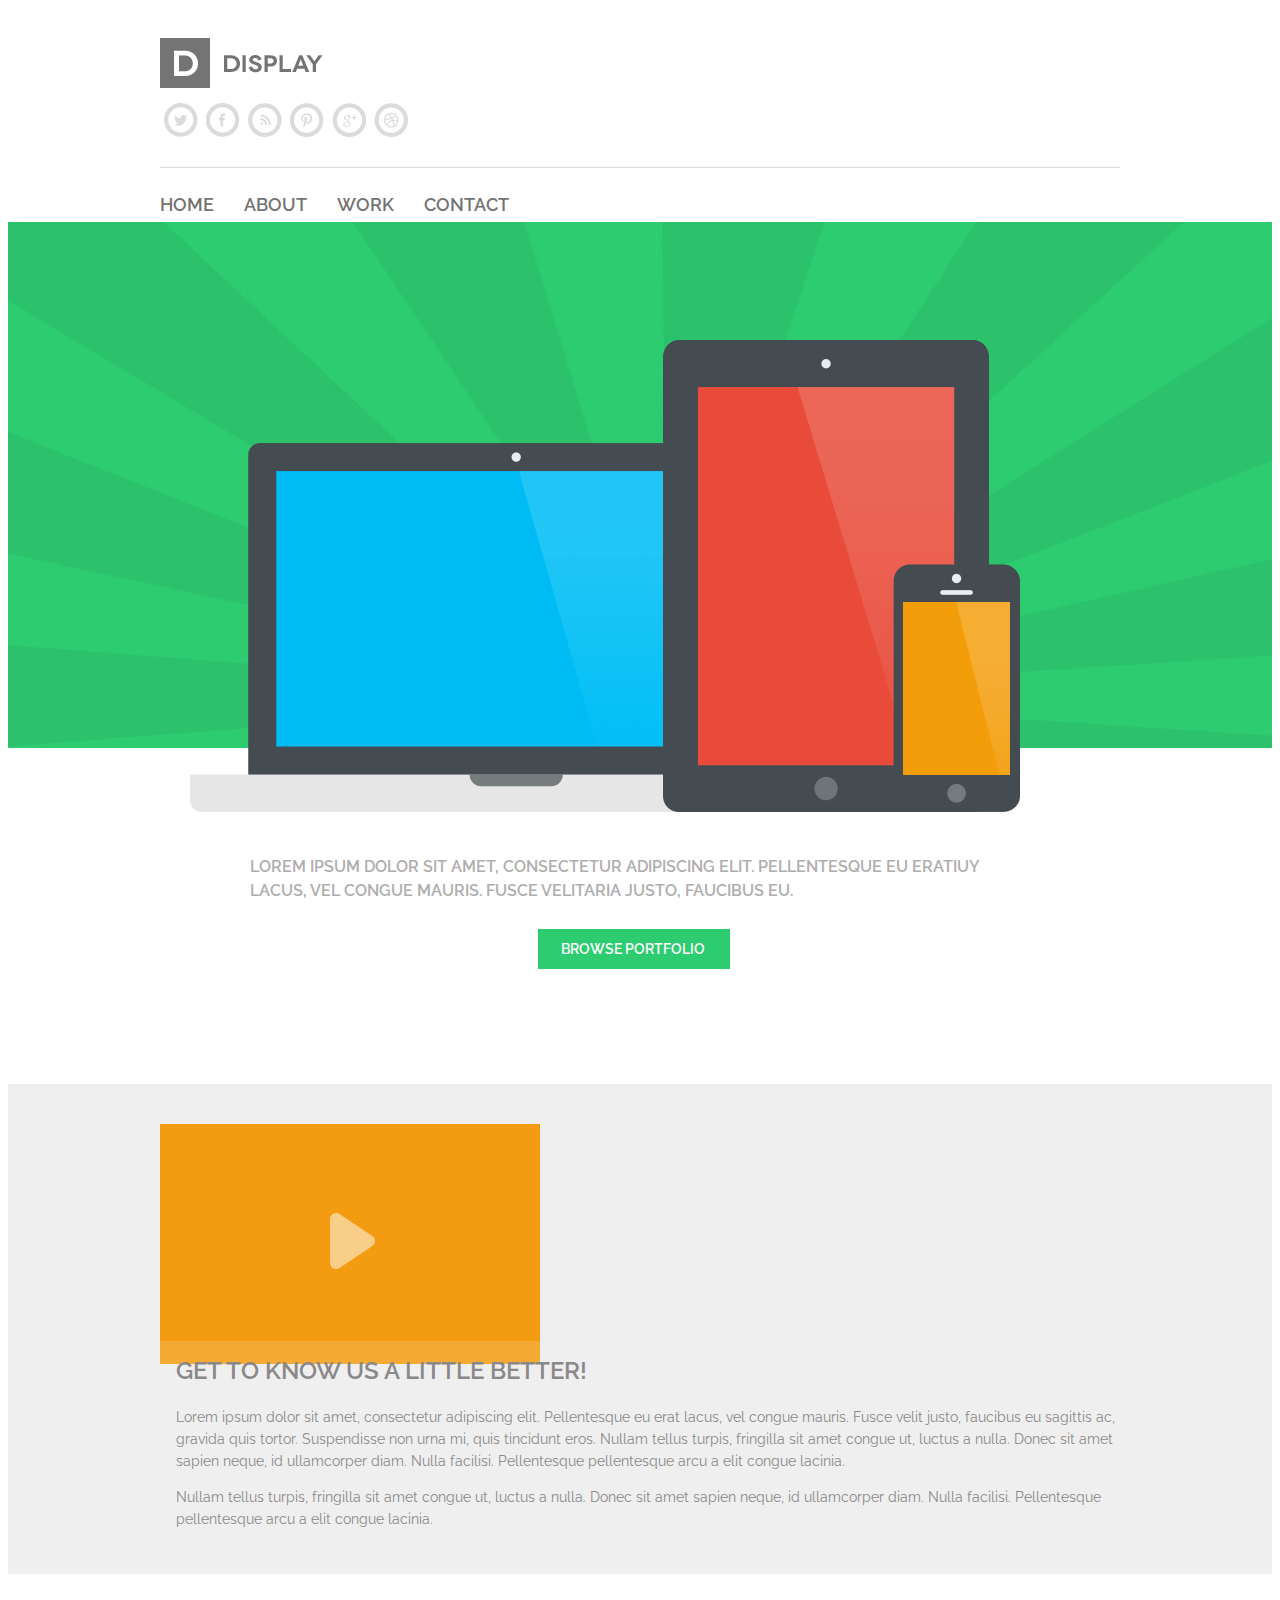
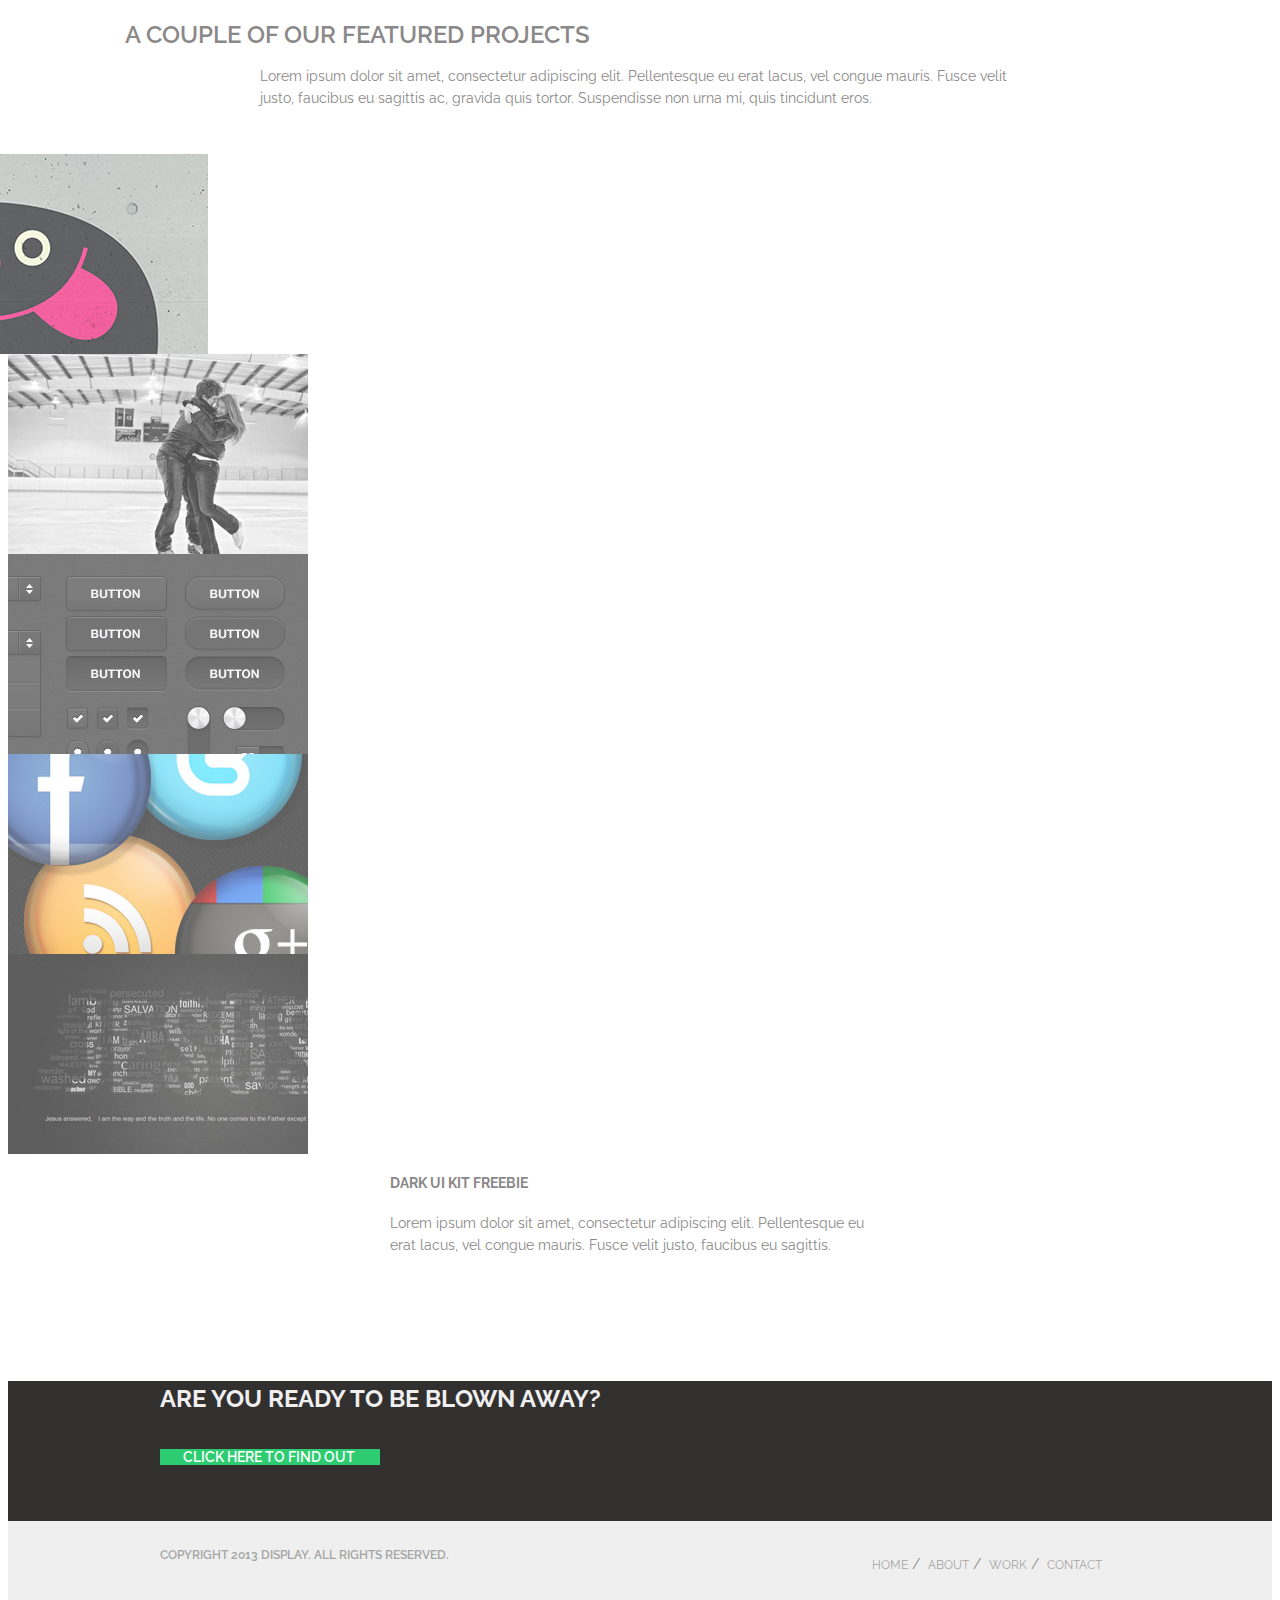
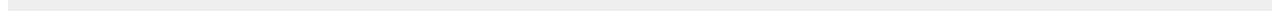
==== commit 1f796722: "index page" ====
--- a/index.html
+++ b/index.html
@@ -52,28 +52,31 @@
 	</header>
 	<main role="main">
 <div class="ba-banner">
+<div class="ba-container">
 	<div class="devices">
 	</div>
 </div>
-<div class="ba-container">
+</div>
+
 <section class="banner-text cf">
-<div class="banner-text__item">
-	<p class="banner-text__p ba-text-center">
-		Lorem ipsum dolor sit amet, consectetur adipiscing elit. Pellentesque eu eratiuy lacus, vel congue mauris. Fusce velitaria justo, faucibus eu.
-	</p>
+	<div class="ba-container">
+		<div class="banner-text__item">
+			<p class="banner-text__p ba-text-center">
+				Lorem ipsum dolor sit amet, consectetur adipiscing elit. Pellentesque eu eratiuy lacus, vel congue mauris. Fusce velitaria justo, faucibus eu.
+			</p>
 
-	<a href="#" class="ba-btn ba-btn-main">Browse Portfolio</a>
+			<a href="#" class="ba-btn ba-btn-main">Browse Portfolio</a>
+		</div>
 	</div>
 </section>
-</div>
 
 <section class="grey-item grey-item__home">
 	<div class="ba-container">
 		<div class="ba-grid">
-			<div class="ba-width-1-3">
+			<div class="ba-width-2-5">
 				<img src="img/video-player.jpg" alt="video-player">
 			</div>
-			<div class="ba-width-2-3">
+			<div class="ba-width-3-5">
 				<h3 class="grey-item__home__title">Get To Know Us a Little Better!</h3>
 				<p>Lorem ipsum dolor sit amet, consectetur adipiscing elit. Pellentesque eu erat lacus, vel congue mauris. Fusce velit justo, faucibus eu sagittis ac, gravida quis tortor. Suspendisse non urna mi, quis tincidunt eros. Nullam tellus turpis, fringilla sit amet congue ut, luctus a nulla. Donec sit amet sapien neque, id ullamcorper diam. Nulla facilisi. Pellentesque pellentesque arcu a elit congue lacinia.</p>
 
@@ -84,38 +87,38 @@
 </section>
 
 <section class="portfolio-section">
-<div class="ba-container ba-text-center">
-	<h3>A Couple of Our Featured Projects</h3>
-	<p>Lorem ipsum dolor sit amet, consectetur adipiscing elit. Pellentesque eu erat lacus, vel congue mauris. Fusce velit justo, faucibus eu sagittis ac, gravida quis tortor. Suspendisse non urna mi, quis tincidunt eros.</p>
+	<div class="ba-container ba-text-center">
+		<h3 class="portfolio-section__title">A Couple of Our Featured Projects</h3>
+		<p class="portfolio-section__p">Lorem ipsum dolor sit amet, consectetur adipiscing elit. Pellentesque eu erat lacus, vel congue mauris. Fusce velit justo, faucibus eu sagittis ac, gravida quis tortor. Suspendisse non urna mi, quis tincidunt eros.</p>
 
-</div>
-<div class="portfolio-section__slider">
-	<div class="ba-grid ba-grid-nopad">
-		<div class="ba-width-1-5">
-			<div class="portfolio-section__slider__item">
-<img src="img/portfolio1.jpg" alt="Portfolio image">
+	</div>
+	<div class="portfolio-section__slider">
+		<div class="ba-grid ba-grid-nopad">
+			<div class="ba-width-1-5">
+				<div class="portfolio-section__slider__item">
+					<img src="img/portfolio1.jpg" alt="Portfolio image">
+				</div>
+			</div>
+			<div class="ba-width-1-5">
+				<img src="img/portfolio2.jpg" alt="Portfolio image">
+			</div>
+			<div class="ba-width-1-5">
+				<img src="img/portfolio3.jpg" alt="Portfolio image">
+			</div>
+			<div class="ba-width-1-5">
+				<img src="img/portfolio4.jpg" alt="Portfolio image">
+			</div>
+			<div class="ba-width-1-5">
+				<img src="img/portfolio5.jpg" alt="Portfolio image">
 			</div>
 		</div>
-		<div class="ba-width-1-5">
-			<img src="img/portfolio2.jpg" alt="Portfolio image">
-		</div>
-		<div class="ba-width-1-5">
-			<img src="img/portfolio3.jpg" alt="Portfolio image">
-		</div>
-		<div class="ba-width-1-5">
-			<img src="img/portfolio4.jpg" alt="Portfolio image">
-		</div>
-		<div class="ba-width-1-5">
-			<img src="img/portfolio5.jpg" alt="Portfolio image">
-		</div>
 	</div>
-</div>
 
-<div class="ba-container ba-text-center portfolio-section__slider__active">
-	<h4>Dark UI Kit Freebie</h4>
-	<p>Lorem ipsum dolor sit amet, consectetur adipiscing elit. Pellentesque eu erat lacus, vel congue mauris. Fusce velit justo, faucibus eu sagittis.</p>
+	<div class="ba-container ba-text-center portfolio-section__slider__active">
+		<h4>Dark UI Kit Freebie</h4>
+		<p>Lorem ipsum dolor sit amet, consectetur adipiscing elit. Pellentesque eu erat lacus, vel congue mauris. Fusce velit justo, faucibus eu sagittis.</p>
 
-</div>
+	</div>
 </section>
 
 </main>
--- a/css/style.css
+++ b/css/style.css
@@ -1,6 +1,6 @@
 @import url(https://fonts.googleapis.com/css?family=Raleway:400,700);
 body {
-	font: 400 14px/1.5 'Helvetica Nue', Helvetica, Arial, sans-serif;
+	font: 400 14px/1.5 'Raleway', Helvetica, Arial, sans-serif;
 	color: #8a8888;
 }
 .ba-container {
@@ -46,8 +46,8 @@
 select {
 	border: 2px solid #8a8888;
 	display: block;
-	margin-bottom: 15px;
-	padding: 15px;
+	margin-bottom: 14px;
+	padding: 13px;
 	-webkit-transition: color .3s ease-in, border-color .3s ease-in, background-color .3s ease-in, opacity .3s ease-in;
 	-moz-transition: color .3s ease-in, border-color .3s ease-in, background-color .3s ease-in, opacity .3s ease-in;
 	transition: color .3s ease-in, border-color .3s ease-in, background-color .3s ease-in, opacity .3s ease-in;
@@ -83,7 +83,7 @@
 
 .ba-btn,
 button {
-    padding: 0px 17px 0px 23px;
+    padding: 0px 25px 0px 23px;
 	background-color: #2ecc71;
 	color: white;
 	font-size: 14px;
@@ -103,13 +103,13 @@
 }
 .ba-top{
 	border-bottom: 1px solid #dadada;
-	padding-bottom: 25px;
+	padding-bottom: 30px;
 }
 /*Socials*/
 .ba-socials {
 	font-size: 0;
 	margin-right: 17px;
-	margin-top: 20px;
+	margin-top: 15px;
 }
 .ba-social-link {
 	display: inline-block;
@@ -156,11 +156,11 @@
 	list-style: none;
 	padding: 0;
 	margin: 0;
-	padding-top: 30px;
+	padding-top: 28px;
 }
 .ba-main-menu li {
 	float: left;
-	margin-right:27px;
+	margin-right:30px;
 }
 .ba-main-menu a {
 	display: block;
@@ -179,7 +179,7 @@
 	margin-top: 25px;
 	height: 100px;
 	background-color: #2ecc71;
-	margin-bottom: 49px;
+	margin-bottom: 50px;
 }
 .color-line__title {
 	color: white;
@@ -260,11 +260,12 @@
 .ba-footer__title {
 	color: #efefef;
 	font-size: 24px;
-	margin-top: 61px;
+	margin-top: 52px;
 }
 
 .ba-footer .ba-btn {
 	margin-top: 53px;
+	margin-right: 22px;
 }
 
 .ba-footer__bottom {
@@ -276,7 +277,7 @@
 	color: #a5a5a5;
 	font-size: 12px;
 	font-weight: 600;
-	line-height: 18px;
+	line-height: 8px;
 }
 .ba-footer__bottom .ba-container {
 	position: relative;
@@ -284,8 +285,8 @@
 .ba-footer__menu {
 	list-style: none;
 	position: absolute;
-	right: 20px;
-	top: -6px;
+	right: 10px;
+	top: -11px;
 }
 
 .ba-footer__menu li {
@@ -355,10 +356,14 @@
 margin-top: 40px;
 }
 .service-item__product__title {
+	display: block;
 color: #737373;
 font-size: 18px;
 font-weight: 600;
 line-height: 22px;
+}
+.service-item__product:hover a{
+color: #2ecc71;
 }
 
 .services li {
@@ -374,11 +379,19 @@
 margin-right: 11px;
 }
 
-/*Start page contacts*/
+/*************************Start page contacts************************/
 .ba-google-map {
 margin-top: -50px;
-}
-
+width: 100%;
+height: 500px;
+}
+.ba-contact {
+margin-top: 20px;
+}
+.ba-contact__form p {
+margin-top: -5px;
+padding-bottom: 10px;
+}
 .ba-contact__form input {
 width: 350px;
 }
@@ -390,7 +403,10 @@
 margin-bottom: 50px;
 padding: 0 14px;
 }
-
+.contact-info__block1,
+.contact-info__block2 {
+margin-left: 80px;
+}
 .ba-table {
 	display: table;
 	width: 100%;
@@ -407,7 +423,7 @@
 
 .ba-banner {
 position: relative;
-margin-top: 28px;
+margin-top: 26px;
 	width: 100%;
 	height: 526px;
 background: url(../img/bg.jpg) 50% no-repeat;
@@ -419,8 +435,8 @@
 	position: absolute;
 	top: 0;
 	left: 50%;
-	bottom: -185px;
-	margin-left: -415px;
+	bottom: -182px;
+	margin-left: -450px;
 background: url(../img/devices.png) 50% no-repeat;
 	width: 830px;
 }
@@ -433,7 +449,7 @@
 	position: relative;
 }
 .banner-text__p {
-padding: 50px 70px 0;
+padding: 25px 90px;
 color: #aeadad;
 font-size: 16px;
 font-weight: 600;
@@ -441,19 +457,39 @@
 text-transform: uppercase;
 }
 .ba-btn-main {
-	margin-top: 25px;
+	margin-top: -15px;
     position: absolute;
     left: 50%;
-margin-left: -5%;
+margin-left: -102px;
+
 
 }
 
 .grey-item__home .ba-grid{
 padding-top: 40px;
+padding-bottom: 30px;
 }
 
 .grey-item__home__title {
-margin-top: 0;
+margin-top: -4px;
+margin-left: 16px;
+}
+.grey-item__home p {
+margin-left: 16px;
+}
+
+.portfolio-section__title {
+margin-top: 5px;
+margin-left: -35px;
+}
+
+.portfolio-section__p {
+margin-top: -5px;
+padding: 0 100px;
+}
+
+.portfolio-section__slider {
+margin-top: 45px;
 }
 
 .portfolio-section__slider__active {
@@ -461,11 +497,17 @@
 }
 .portfolio-section {
 padding-top: 45px;
-padding-bottom: 50px;
+padding-bottom: 59px;
 }
 .portfolio-section__slider .ba-width-1-5 {
 margin-right: 20px;
 }
+.portfolio-section__slider img {
+opacity: 0.7;
+}
+.portfolio-section__slider img:hover {
+opacity: 1;
+}
 .portfolio-section__slider .ba-width-1-5:first-child{
 margin-left: -100px;
 }
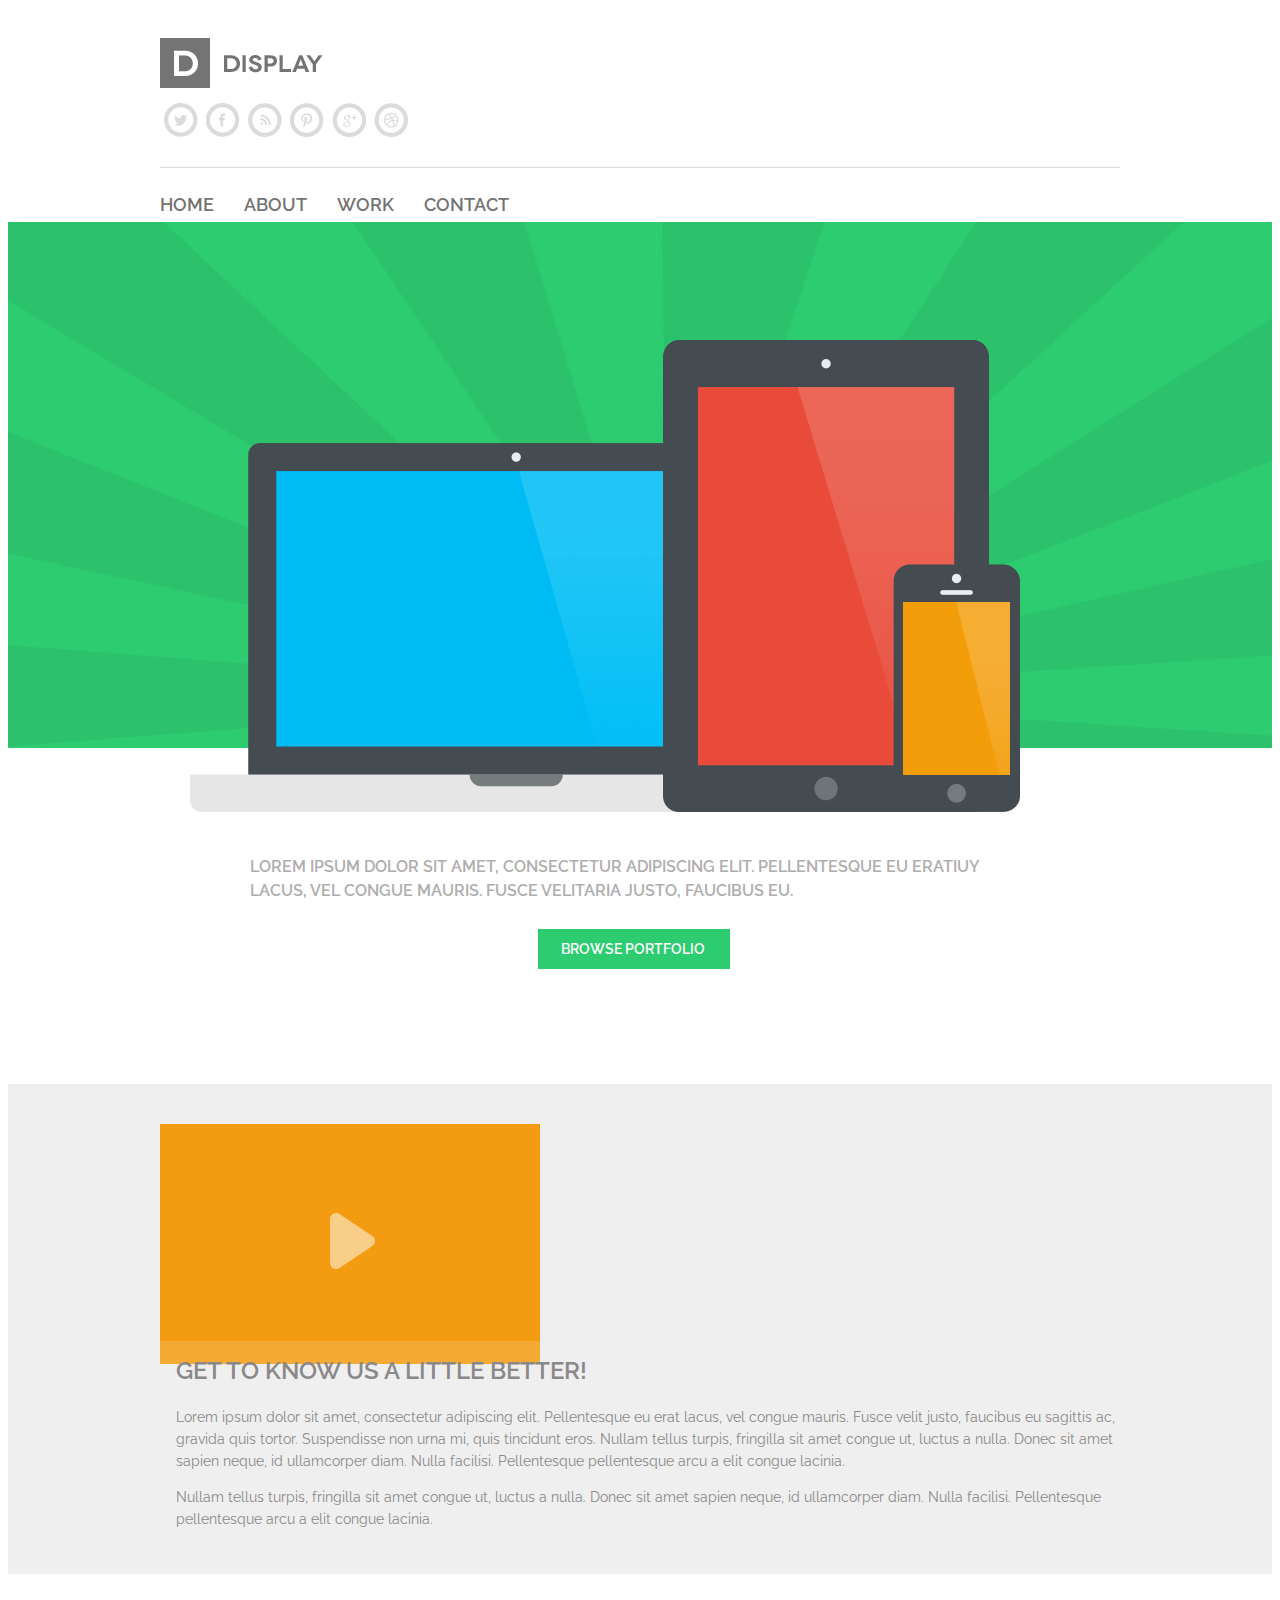
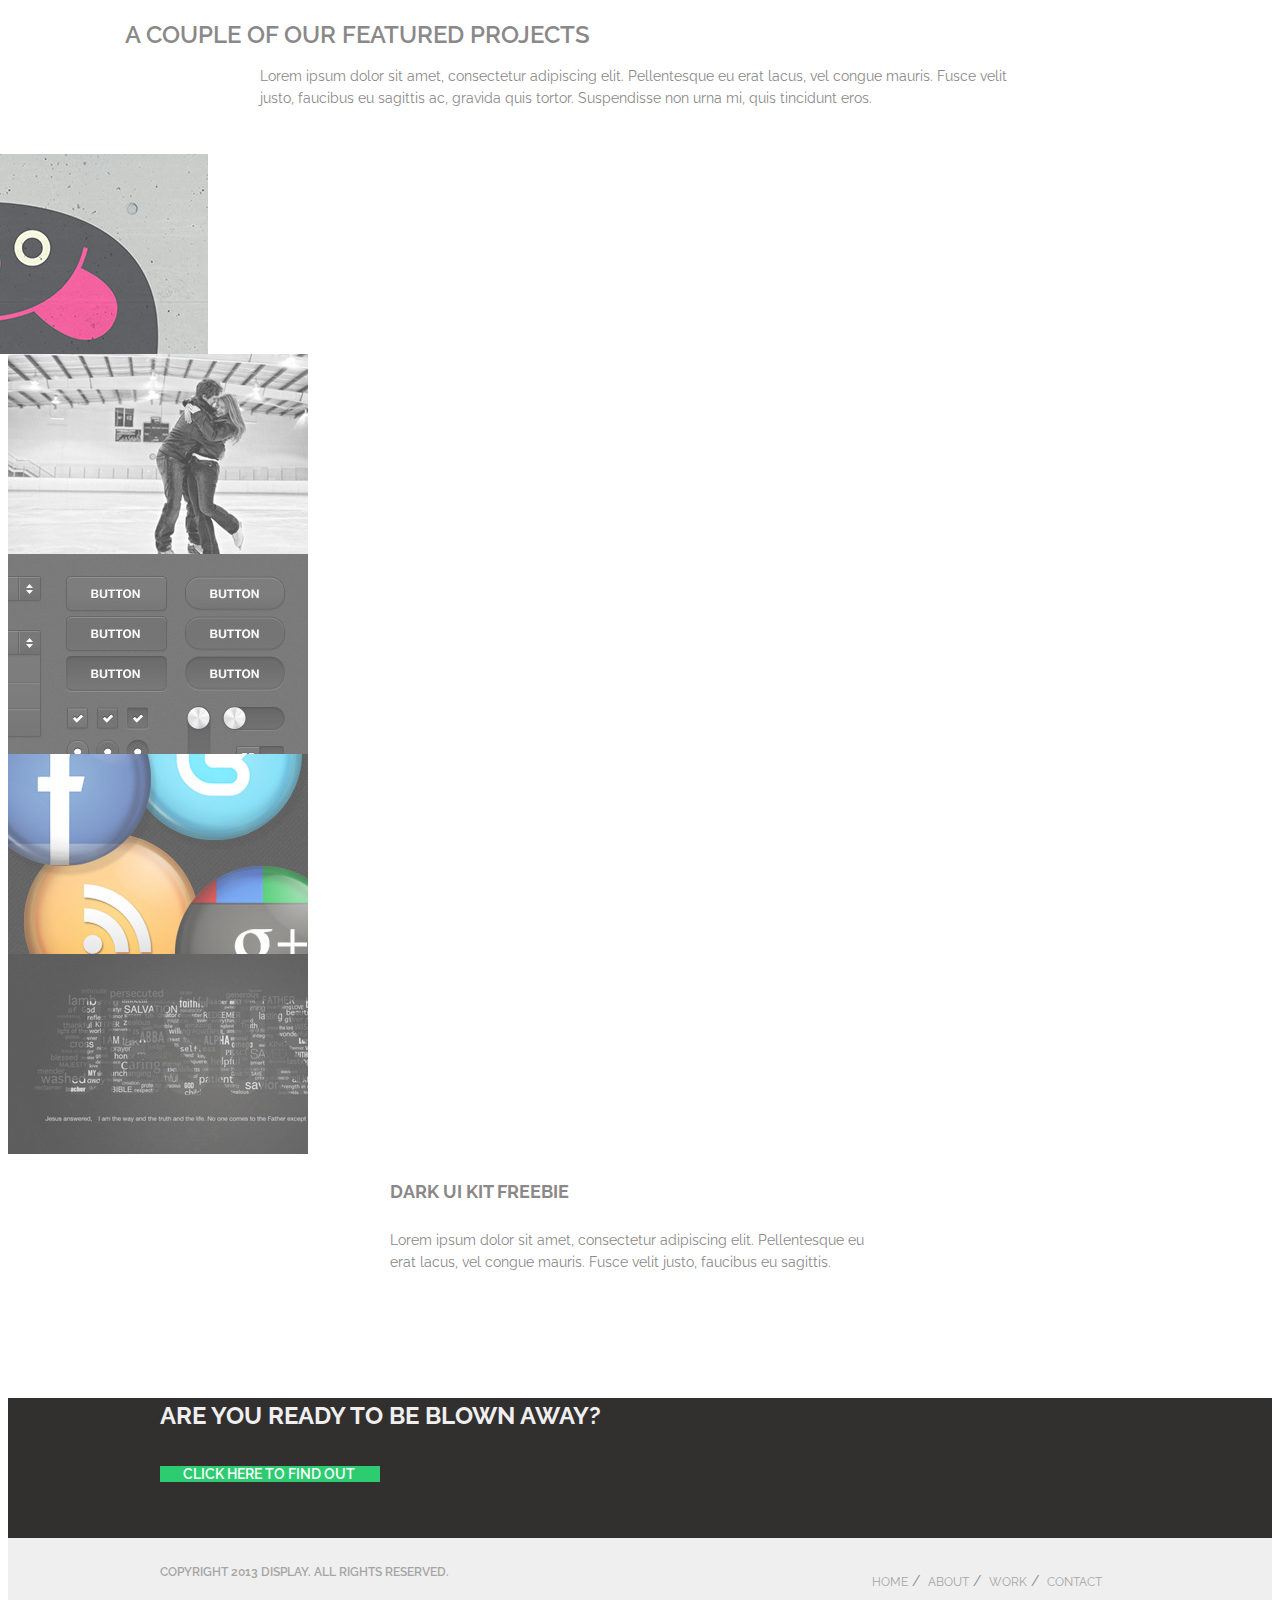
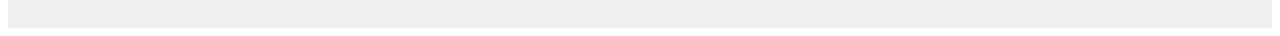
==== commit 96cb1caa: "links for main page" ====
--- a/index.html
+++ b/index.html
@@ -94,22 +94,35 @@
 	</div>
 	<div class="portfolio-section__slider">
 		<div class="ba-grid ba-grid-nopad">
-			<div class="ba-width-1-5">
-				<div class="portfolio-section__slider__item">
+			<div class="ba-width-1-5 portfolio-section__slider__item">
+				<div class="portfolio-section__slider__product">
 					<img src="img/portfolio1.jpg" alt="Portfolio image">
+					<div class="ba-grid-gallery__img__link"></div>
 				</div>
 			</div>
-			<div class="ba-width-1-5">
-				<img src="img/portfolio2.jpg" alt="Portfolio image">
+			<div class="ba-width-1-5 portfolio-section__slider__item">
+				<div class="portfolio-section__slider__product">
+					<img src="img/portfolio2.jpg" alt="Portfolio image">
+					<div class="ba-grid-gallery__img__link"></div>
+				</div>
 			</div>
-			<div class="ba-width-1-5">
-				<img src="img/portfolio3.jpg" alt="Portfolio image">
+			<div class="ba-width-1-5 portfolio-section__slider__item">
+				<div class="portfolio-section__slider__product">
+					<img src="img/portfolio3.jpg" alt="Portfolio image">
+					<div class="ba-grid-gallery__img__link"></div>
+				</div>
 			</div>
-			<div class="ba-width-1-5">
-				<img src="img/portfolio4.jpg" alt="Portfolio image">
+			<div class="ba-width-1-5 portfolio-section__slider__item">
+				<div class="portfolio-section__slider__product">
+					<img src="img/portfolio4.jpg" alt="Portfolio image">
+					<div class="ba-grid-gallery__img__link"></div>
+				</div>
 			</div>
-			<div class="ba-width-1-5">
-				<img src="img/portfolio5.jpg" alt="Portfolio image">
+			<div class="ba-width-1-5 portfolio-section__slider__item">
+				<div class="portfolio-section__slider__product">
+					<img src="img/portfolio5.jpg" alt="Portfolio image">
+					<div class="ba-grid-gallery__img__link"></div>
+				</div>
 			</div>
 		</div>
 	</div>
--- a/css/style.css
+++ b/css/style.css
@@ -71,6 +71,9 @@
 font-weight: 600;
 line-height: 22px;
 }
+h4 {
+	font-size: 18px;
+}
 a {
 	text-decoration: none;
 	color: #2ecc71;
@@ -248,6 +251,29 @@
 .ba-grid-gallery img:hover {
 	opacity: .5;
 }
+.ba-product {
+position: relative;
+cursor: pointer;
+}
+
+.ba-grid-gallery__img__link {
+	position: absolute;
+    width: 90px;
+    height: 90px;
+    background: #2ecc71 url(../img/link.png) 50% no-repeat;
+    border-color: transparent;
+    -webkit-border-radius: 50%;
+    border-radius: 50%;
+    top: 30%;
+    left: 35%;
+    visibility: hidden;
+}
+.ba-product:hover .ba-grid-gallery__img__link {
+visibility: visible;
+    -webkit-transition: background .3s ease-in;
+	-moz-transition: background .3s ease-in;
+	transition: background .3s ease-in;
+}
 
 
 
@@ -319,7 +345,7 @@
 
 /*Section ba-news*/
 .ba-news {
-margin-top: 25px;
+margin-top: 30px;
 }
 .ba-title {
 color: #8a8888;
@@ -339,8 +365,12 @@
 .grey-item {
 background-color: #efefef;
 }
-
+.services {
+margin-top: 30px;
+padding-bottom: 28px;
+}
 .service-item__product {
+	position: relative;
 height: 200px;
 text-align: center;
 	-webkit-transition: background-color .3s ease-in;
@@ -353,7 +383,8 @@
 background-color: #dadada;
 }
 .service-item__product img {
-margin-top: 40px;
+padding-top: 62px;
+padding-left: 93px;
 }
 .service-item__product__title {
 	display: block;
@@ -361,14 +392,23 @@
 font-size: 18px;
 font-weight: 600;
 line-height: 22px;
+position: absolute;
+left: 0;
+right: 0;
+bottom: 21px;
 }
 .service-item__product:hover a{
 color: #2ecc71;
 }
 
+.services__p {
+margin-top: 27px;
+}
+
 .services li {
 list-style: none;
-line-height: 22px;
+line-height: 25px;
+margin-left: -20px;
 }
 .services li:before {
 content:"";
@@ -512,3 +552,28 @@
 margin-left: -100px;
 }
 
+
+.portfolio-section__slider__product {
+position: relative;
+}
+.ba-grid-gallery__img__link{
+	position: absolute;
+    width: 90px;
+    height: 90px;
+    background: #2ecc71 url(../img/link.png) 50% no-repeat;
+    border-color: transparent;
+    -webkit-border-radius: 50%;
+    border-radius: 50%;
+    top: 30%;
+    left: 35%;
+    text-align: center;
+    visibility: hidden;
+cursor: pointer;
+}
+.portfolio-section__slider__item:hover .ba-grid-gallery__img__link{
+visibility: visible;
+}
+
+
+
+
